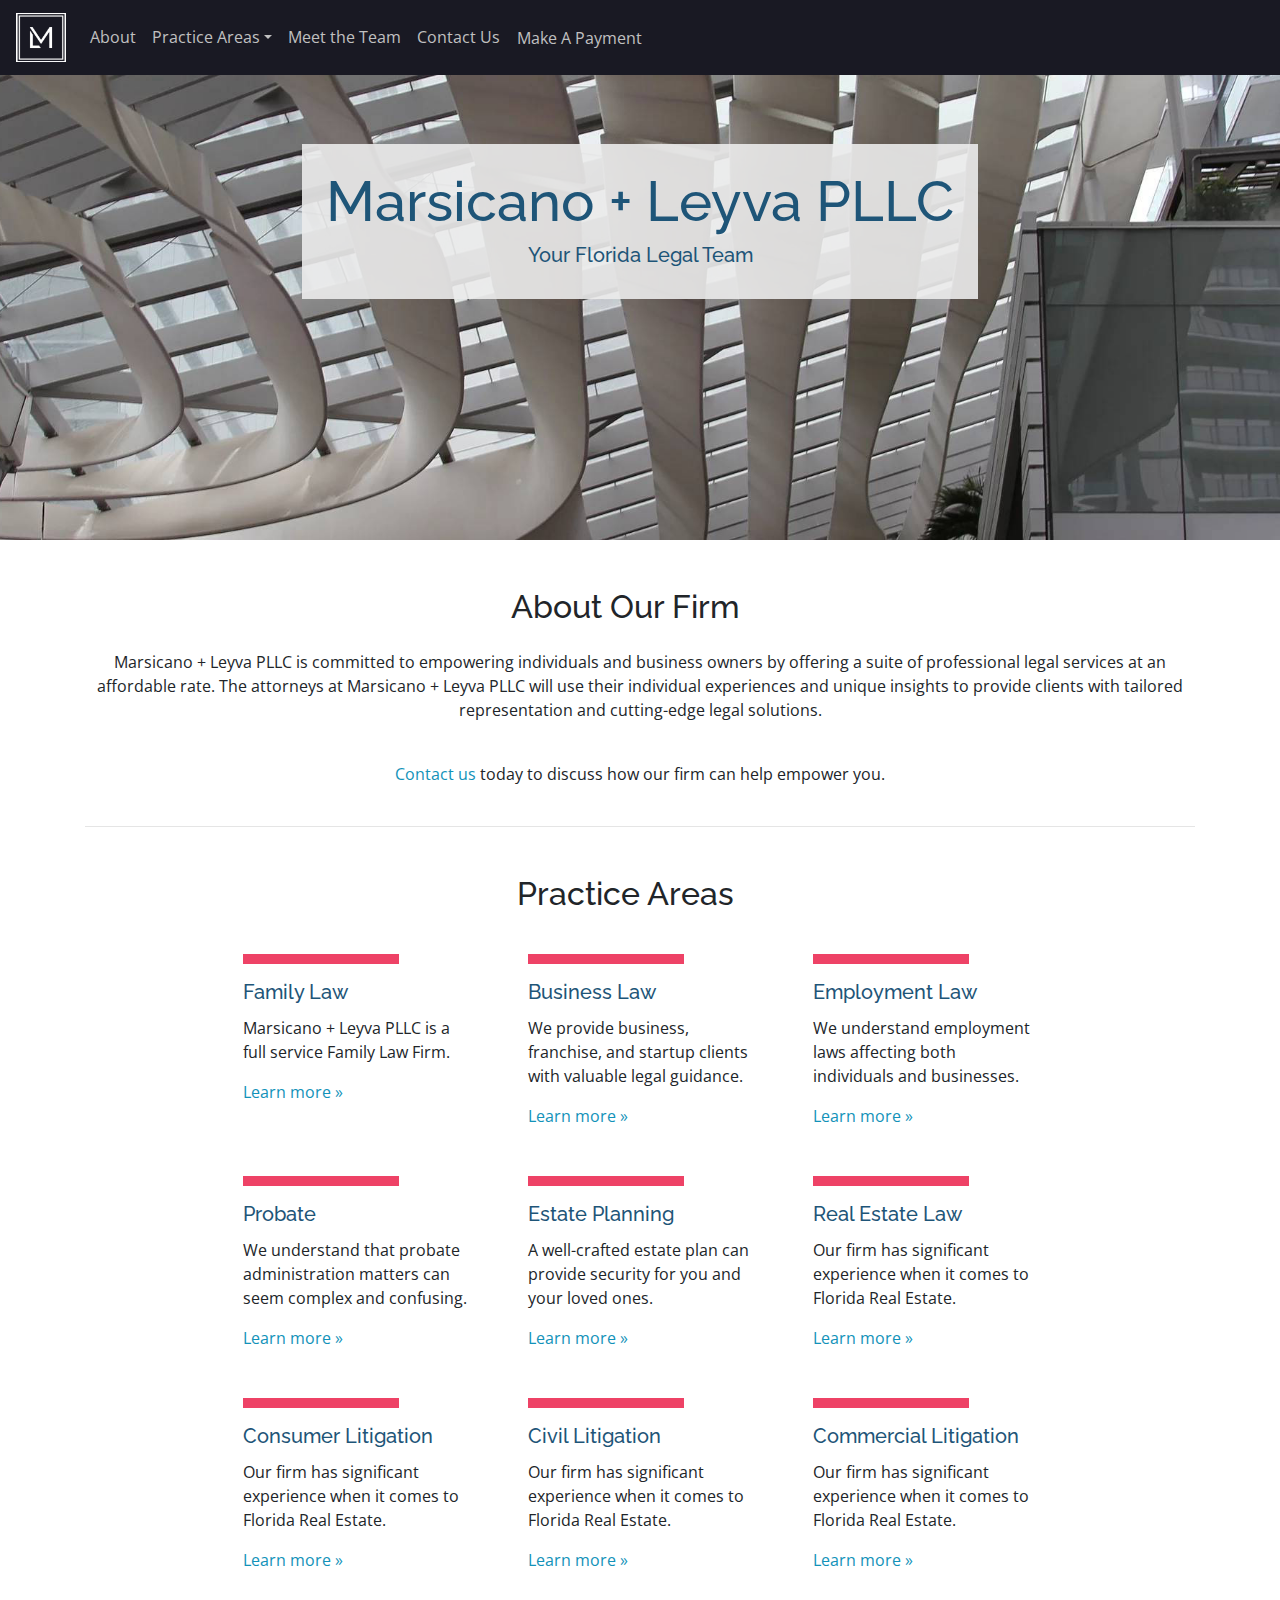
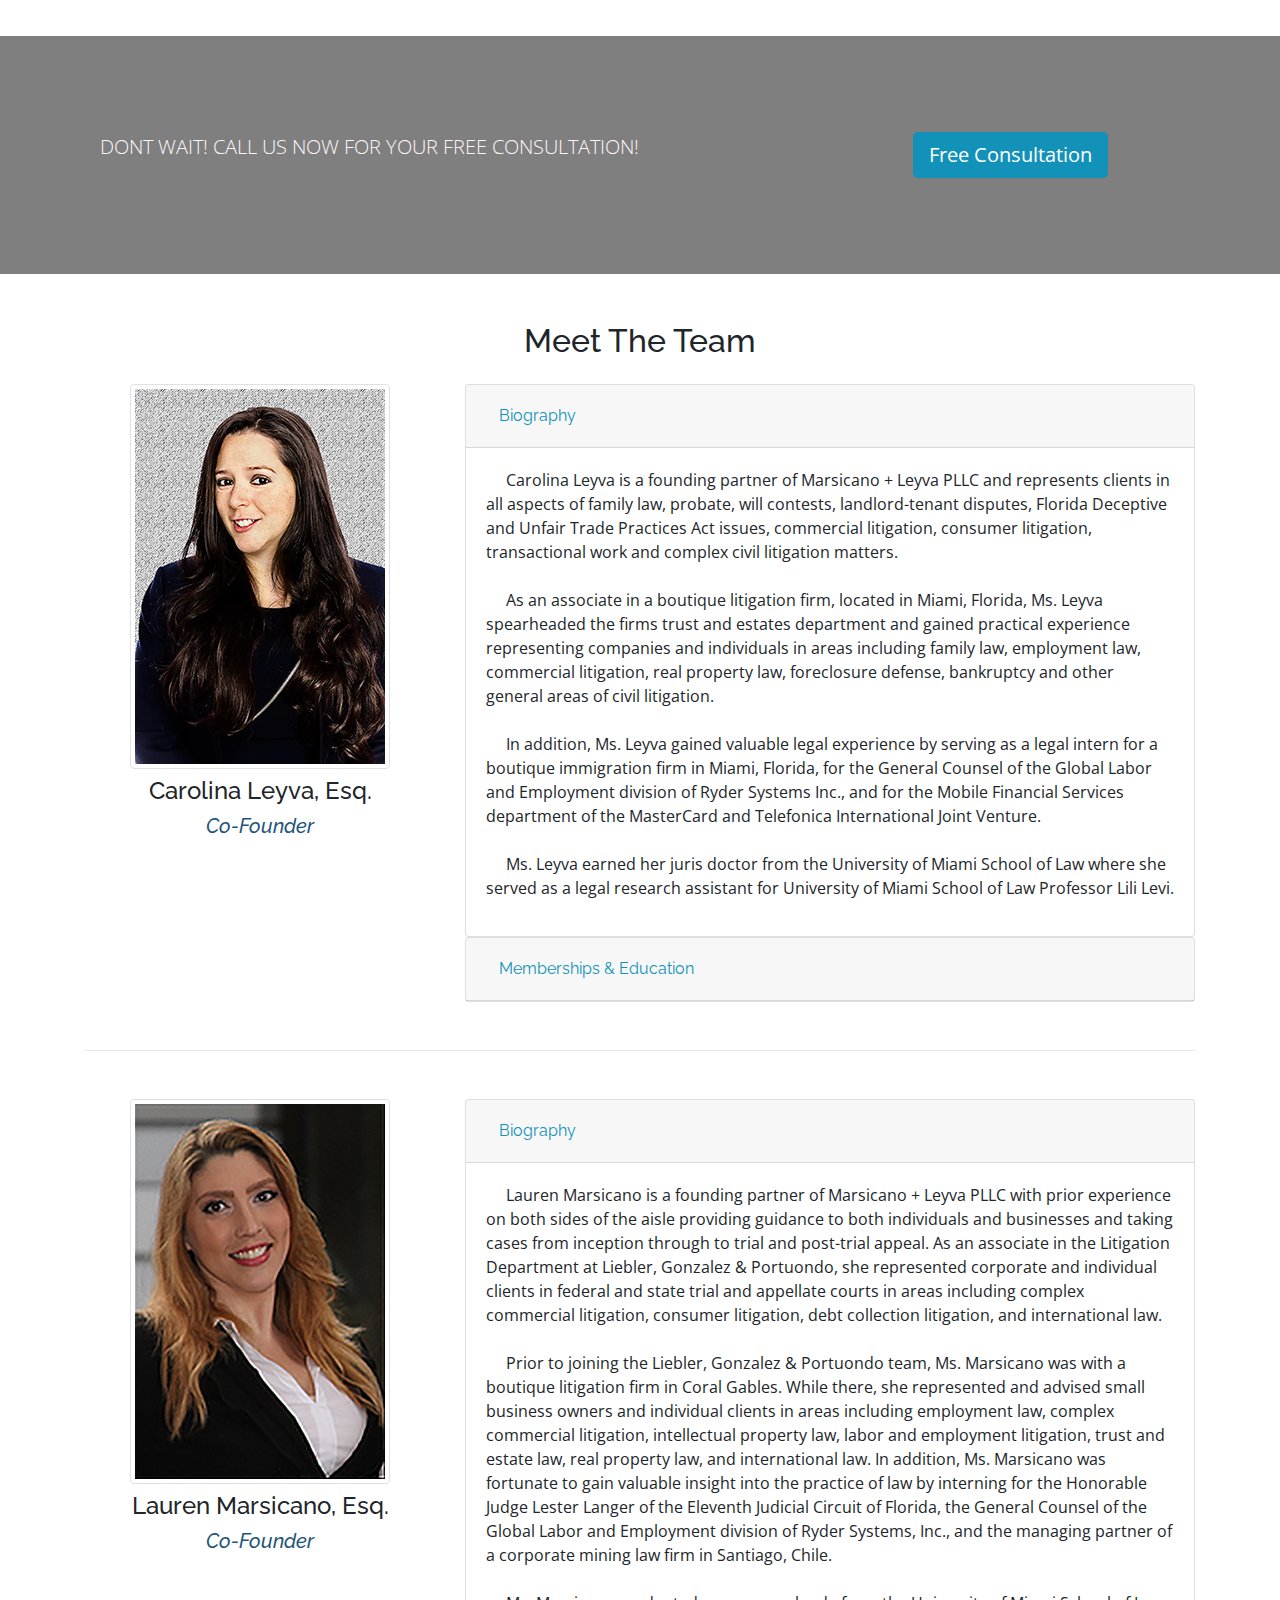
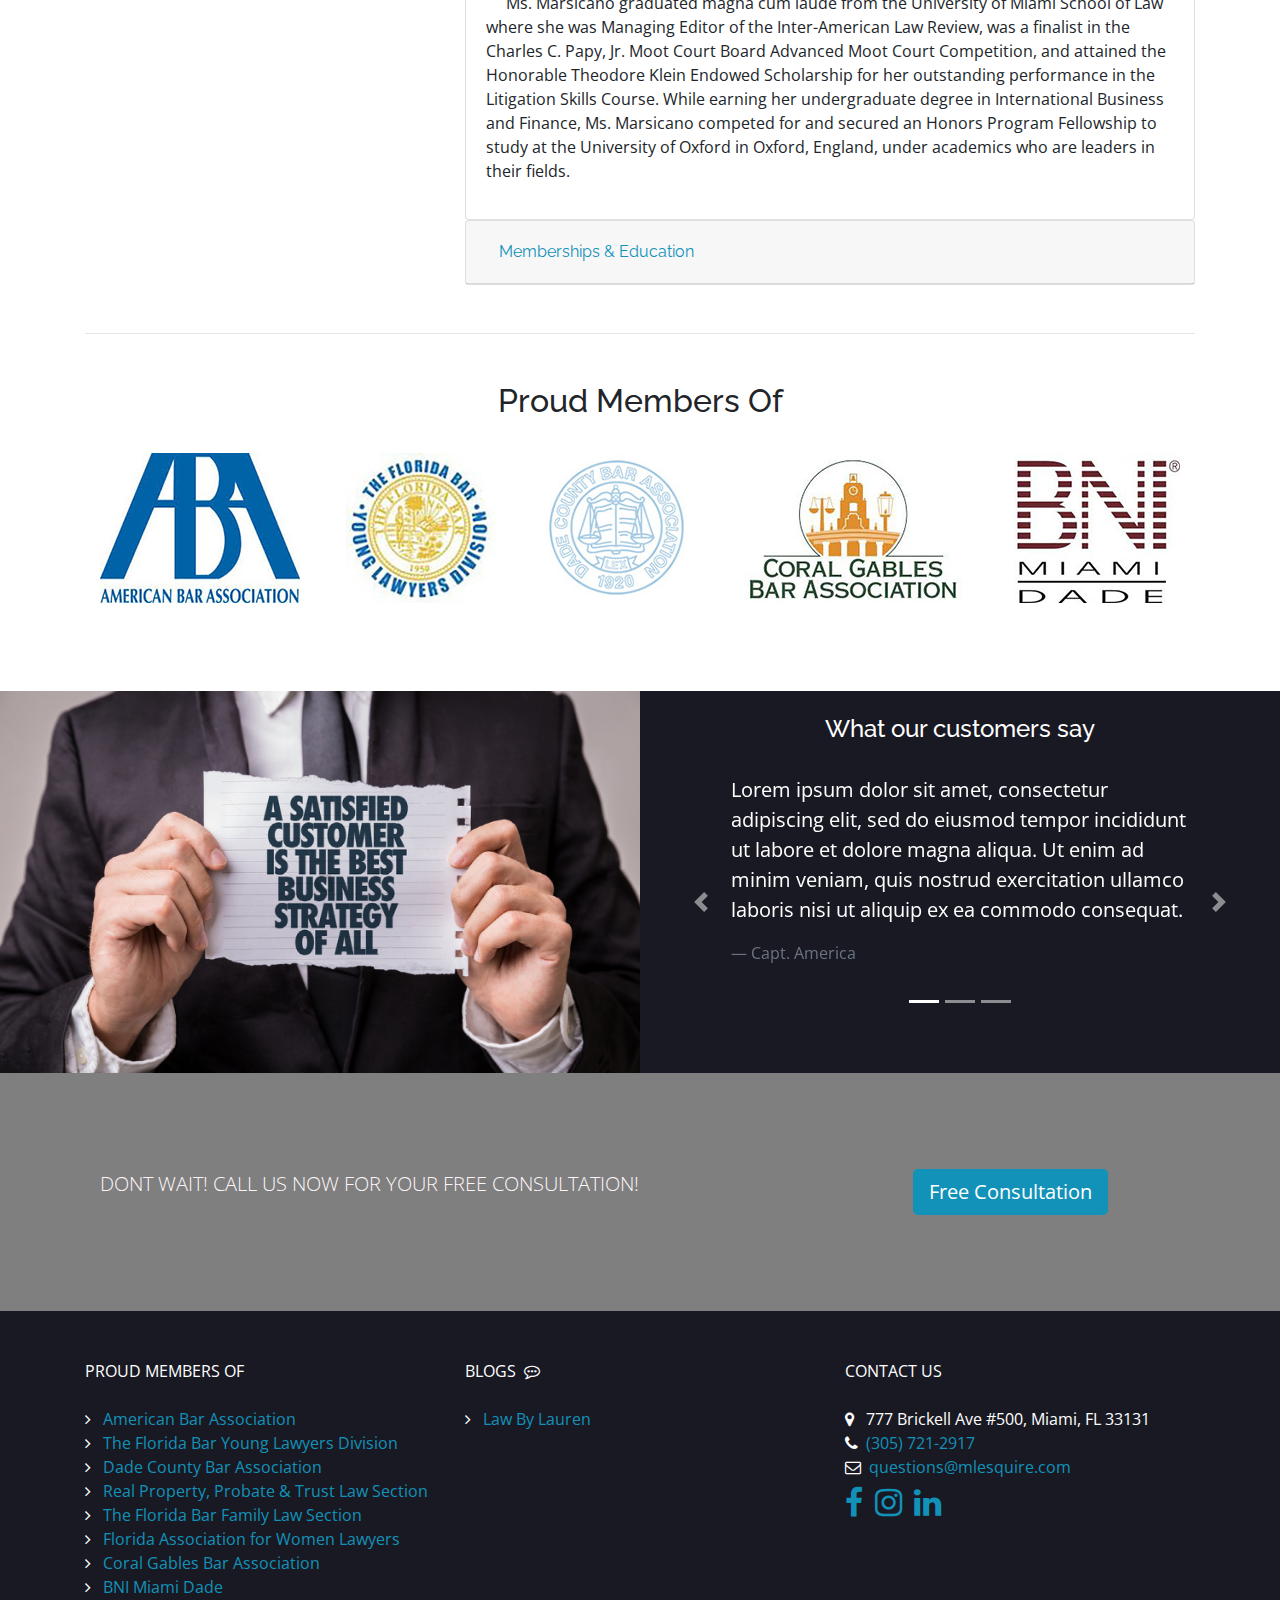
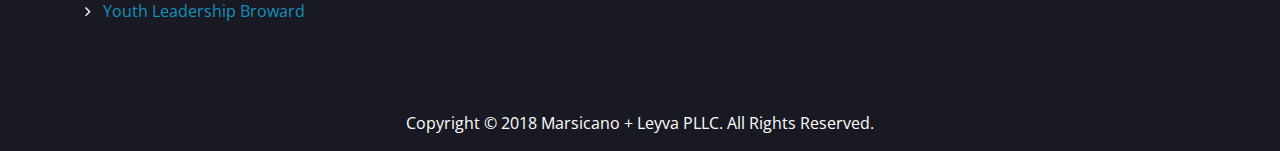
==== index.html @ aab9941b "fix testimonials img sizing issue" ====
<!DOCTYPE html>
<html lang="en">
<head>
<meta charset="utf-8">
<!-- Defines a time interval in seconds for the document to refresh itself -->
<meta http-equiv="refresh" content="300" />
<!-- Name of the author of the document -->
<meta name="author" content="The Web Gent"/>
<!-- Link Favicon -->
<link href="./resources/images/fav-icon.png" rel="icon" type="image/x-icon" />
<!-- Enable users to add your web application or webpage link to the Home screen. -->
<link rel="apple-touch-icon" href="fav-icon.png">
<!-- Specify a launch screen image that is displayed while your web application launches. -->
<link rel="apple-touch-startup-image" href="fav-icon.png">
<!-- Mobile Internet Explorer allows us to activate ClearType technology for smoothing fonts for easy reading -->
<meta http-equiv="cleartype" content="on">
<!-- Specify whether or not telephone numbers in the HTML content should appear as hypertext links -->
<meta name="format-detection" content="telephone=yes" />
<!-- Changes the logical window size used when displaying a page mobile browsers -->
<meta name = "viewport" content = "width = device-width, initial-scale=1, user-scalable=yes">
<!-- Website Description for search engines -->	
<meta name="description" content="South Florida Family Law & Business Law Attorneys.">

<!-- Used for verifying ownership of a site. -->
<meta name="verify" content="Marsicano Leyva PLLC"/>

<!-- Open Graph Meta Tags -->
<!-- Set the canonical URL for the page you are sharing. -->
<meta property="og:url" content="http://www.mlesquire.com/">
<!-- The title to accompany the URL. -->
<meta property="og:title" content="M + L Law | Home"/>
<!-- Provides Facebook the name that you would like your website to be recognized by. -->
<meta property="og:site_name" content="Marsicano Leyva PLLC">
<!-- Provides Facebook the type of website that you would like your website to be categorized by. -->
<meta property="og:type" content="Legal Services">
<!-- Defines the language, American English is the default. -->
<meta property="og:locale" content="en-IN">
<!-- Directs Facebook to use the specified image when the page is shared. -->
<meta property="og:image" content="./resources/images/InBlue.png">
<!-- Similar to the meta description tag in HTML. This description is shown below the link title on Facebook. -->
<meta property="og:description" content="South Florida Family Law & Business Law Attorneys."/>

<!-- Twitter Card data -->
<!-- The type of card to be created: summary, photo, or video -->
<meta name="twitter:card" content="summary" />
<!-- Title of the Twitter Card -->
<meta name="twitter:title" content="Marsicano Leyva PLLC" />
<!-- Description of content -->
<meta name="twitter:description" content="South Florida Family Law & Business Law Attorneys." />
<!-- URL of image to use in the card. Used with summary, summary_large_image, player cards -->
<meta name="twitter:image" content="./resources/images/InBlue.png" />

<!-- Stylesheets -->
<!-- Reset -->
<link rel="stylesheet" href="./resources/css/reset.css" type="text/css">
<!-- Latest compiled and minified Bootstrap CSS -->
<link rel="stylesheet" href="https://maxcdn.bootstrapcdn.com/bootstrap/4.0.0/css/bootstrap.min.css">
<!-- Main Style -->
<link rel="stylesheet" href="resources/css/style.css" type="text/css">
<!-- Link Google Fonts: Raleway & Open Sans -->	
<link href="https://fonts.googleapis.com/css?family=Open+Sans:400,400i,700,700i|Raleway:400,400i,700,700i" rel="stylesheet">
<!-- Font Awesome CDN -->
<link href="https://maxcdn.bootstrapcdn.com/font-awesome/4.7.0/css/font-awesome.min.css" rel="stylesheet" integrity="sha384-wvfXpqpZZVQGK6TAh5PVlGOfQNHSoD2xbE+QkPxCAFlNEevoEH3Sl0sibVcOQVnN" crossorigin="anonymous">
	
<!-- Page Title -->
<title>Marsicano + Leyva PLLC</title>
</head>
	
<body>
	
<nav class="navbar navbar-expand-md bg-dark navbar-dark fixed-top">
  <!-- Brand -->
  <a href="#home"><img class="navbar-brand" src="./resources/images/logo.png" alt="Marsicano Leyva PLLC Logo"></a>
	
  <button class="navbar-toggler" type="button" data-toggle="collapse" data-target="#collapsibleNavbar">
    <span class="navbar-toggler-icon"></span>
  </button>
  <div class="collapse navbar-collapse" id="collapsibleNavbar">
	  <!-- Links -->
	  <ul class="navbar-nav">
		<li class="nav-item">
		  <a class="nav-link" href="#about">About</a>
		</li>
		<li class="nav-item dropdown">
		  <a class="nav-link dropdown-toggle" href="#" id="navbardrop" data-toggle="dropdown">Practice Areas</a>
		  <div class="dropdown-menu bg-dark">
			<a class="dropdown-item" href="./practice-areas/family-law.html">Family Law</a>
			<a class="dropdown-item" href="./practice-areas/business-law.html">Business Law</a>
			<a class="dropdown-item" href="./practice-areas/employment-law.html">Employment Law</a>
			<a class="dropdown-item" href="./practice-areas/probate.html">Probate</a>
			<a class="dropdown-item" href="./practice-areas/estate-planning.html">Estate Planning</a>
			<a class="dropdown-item" href="./practice-areas/commercial-litigation.html">Commercial Litigation</a>
			<a class="dropdown-item" href="./practice-areas/consumer-litigation.html">Consumer Litigation</a>
			<a class="dropdown-item" href="./practice-areas/civil-litigation.html">Civil Litigation</a>
			<a class="dropdown-item" href="./practice-areas/real-estate.html">Real Estate Law</a>
		  </div>
		</li>
		<li class="nav-item">
		  <a class="nav-link" href="#team">Meet the Team</a>
		</li>
		<li class="nav-item">
		  <a class="nav-link" href="contact.html">Contact Us</a>
		</li>
		<li class="nav-item">
			<!-- Trigger payment modal -->
			<a class="btn nav-link" data-toggle="modal" data-target="#paymentModal">
			  Make A Payment
			</a>
		</li>
  	  </ul>
  </div>
</nav>
	
	<!-- Payment Modal Content -->
			<div class="modal fade" id="paymentModal" tabindex="-1" role="dialog" aria-labelledby="exampleModalLabel" aria-hidden="true">
			  <div class="modal-dialog" role="document">
				<div class="modal-content">
				  <div class="modal-header">
					<h5 class="modal-title" id="exampleModalLabel">Attention</h5>
					<button type="button" class="close" data-dismiss="modal" aria-label="Close">
					  <span aria-hidden="true">&times;</span>
					</button>
				  </div>
				  <div class="modal-body text-justify">
					At Marsicano + Leyva PLLC, we proudly accept Visa, MasterCard, Discover, and American Express through LawPay.
					 <br>
					<img class="pt-3" src="./resources/images/lawpay.png" alt="Visa, MasterCard, Discover, Amex logos">
				  </div>
				  <div class="modal-footer">
					<button type="button" class="btn btn-secondary" data-dismiss="modal">Close</button>
					<a href="https://secure.lawpay.com/pages/mlesquire/operating" class="btn btn-primary">Proceed to LawPay</a>
				  </div>
				</div>
			  </div>
			</div>

<!-- HEADER -->
<header>
  <div id="home" class="jumbotron-fluid banner-main pt-5">
    <div class="container-fluid pt-5">
      <div class="row">
		<div class="col-xs-12 mx-auto">
        	<div class="banner-headline text-center p-4 mt-5 mx-auto">
         	  <h1>Marsicano + Leyva PLLC</h1>
				<h5>Your Florida Legal Team</h5>
       		</div>
     	 </div>
      </div>
    </div>
  </div>
</header>
<!-- / HEADER --> 

<!-- About Section -->
<section id="about">
  <div class="row pt-5 pb-3 mw-100">
    <div class="col-lg-12 page-header text-center">
      <h2>About Our Firm</h2>
    </div>
  </div>
  <div class="container">
    <div class="row pb-4">
      <div class="col-sm-12 text-center mx-auto">
        <p>Marsicano + Leyva PLLC is committed to empowering individuals and business owners by offering a suite of professional legal services at an affordable rate. The attorneys at Marsicano + Leyva PLLC will use their individual experiences and unique insights to provide clients with tailored representation and cutting-edge legal solutions.</p>
		<br>
		  <p><a href="contact.html">Contact us</a> today to discuss how our firm can help empower you.</p>	  
      </div>
    </div>
	  <hr class="m-0">
  </div>
</section>
	
<section class="py-5">	
	<div class="container">
	  <div class="row mw-100" id="practice-areas">
	    <div class="col-lg-12 page-header text-center">
		  <h2>Practice Areas</h2>
	    </div>
      </div>
    <div class="row card-deck justify-content-center py-3">
      <div class="col-md-3 pb-3">
	    	<div class="card border-0">
					<hr class="card-border">
					<div class="card-block">
						<h5 class="card-title">Family Law</h5>
						<p class="card-text">Marsicano + Leyva PLLC is a full service Family Law Firm.</p>
						<a class="card-link move-right" href="./practice-areas/family-law.html">Learn more »</a>
					</div>
				</div>
      </div>
	  <div class="col-md-3 pb-3">
	    <div class="card border-0">
		  	<hr class="card-border">
				<div class="card-block">
					<h5 class="card-title">Business Law</h5>
					<p class="card-text">We provide business, franchise, and startup clients with valuable legal guidance.</p>
					<a class="card-link move-right" href="./practice-areas/business-law.html">Learn more »</a>
		    </div>
		  </div>
    </div>
    <div class="col-md-3">
	    <div class="card border-0">
		  	<hr class="card-border">
				<div class="card-block">
					<h5 class="card-title">Employment Law</h5>
					<p class="card-text">We understand employment laws affecting both individuals and businesses.</p>
					<a class="card-link move-right" href="./practice-areas/employment-law.html">Learn more »</a>
		    </div>
		  </div>
    </div>
	</div>
	<div class="row card-deck justify-content-center pb-3">
	  <div class="col-md-3 pb-3">
	    <div class="card border-0">
		  	<hr class="card-border">
				<div class="card-block">
					<h5 class="card-title">Probate</h5>
					<p class="card-text">We understand that probate administration matters can seem complex and confusing.</p>
					<a class="card-link move-right" href="./practice-areas/probate.html">Learn more »</a>
		    </div>
		  </div>
    </div>
		<div class="col-md-3 pb-3">
	    <div class="card border-0">
		  	<hr class="card-border">
				<div class="card-block">
					<h5 class="card-title">Estate Planning</h5>
					<p class="card-text">A well-crafted estate plan can provide security for you and your loved ones.</p>
					<a class="card-link move-right" href="./practice-areas/estate-planning.html">Learn more »</a>
		    </div>
		  </div>
    </div>
		<div class="col-md-3 pb-3">
	    <div class="card border-0">
		  	<hr class="card-border">
				<div class="card-block">
					<h5 class="card-title">Real Estate Law</h5>
					<p class="card-text">Our firm has significant experience when it comes to Florida Real Estate.</p>
					<a class="card-link move-right" href="./practice-areas/real-estate.html">Learn more »</a>
		    </div>
		  </div>
    </div>
	</div>  
	<div class="row card-deck justify-content-center">
		<div class="col-md-3 pb-3">
	    <div class="card border-0">
		  	<hr class="card-border">
				<div class="card-block">
					<h5 class="card-title">Consumer Litigation</h5>
					<p class="card-text">Our firm has significant experience when it comes to Florida Real Estate.</p>
					<a class="card-link move-right" href="./practice-areas/consumer-litigation.html">Learn more »</a>
		    </div>
		  </div>
    </div>
		<div class="col-md-3 pb-3">
	    <div class="card border-0">
		  	<hr class="card-border">
				<div class="card-block">
					<h5 class="card-title">Civil Litigation</h5>
					<p class="card-text">Our firm has significant experience when it comes to Florida Real Estate.</p>
					<a class="card-link move-right" href="./practice-areas/civil-litigation.html">Learn more »</a>
		    </div>
		  </div>
    </div>
		<div class="col-md-3 pb-3">
	    <div class="card border-0">
		  	<hr class="card-border">
				<div class="card-block">
					<h5 class="card-title">Commercial Litigation</h5>
					<p class="card-text">Our firm has significant experience when it comes to Florida Real Estate.</p>
					<a class="card-link move-right" href="./practice-areas/commercial-litigation.html">Learn more »</a>
		    </div>
		  </div>
    </div>
  </div>
</div>
</section>
	
  <!-- Free Consultation CTA // Parallax Container --> 
  <div class="parallax mx-auto m-0 py-5">
    <div class="container py-5">
      <div class="row mx-auto">
        <div class="col-xs-12 col-md-8 col-lg-8">
          <p class="lead">DONT WAIT! CALL US NOW FOR YOUR FREE CONSULTATION!</p>
        </div>
        <div class="mx-auto text-center col-xs-offset-4 col-xs-5 col-lg-offset-0"> 
        	<a class="btn btn-block btn-lg btn-primary" href="contact.html" title="">Free Consultation</a> 
        </div>
      </div>
    </div>
  </div>
	
	<!-- Meet the Team -->
<section id="team">
	<div class="container pt-5">
		<div class="page-header text-center pb-3">
			<h2>Meet The Team</h2>
		</div>
		<div class="row pb-5">
			<div class="col-sm-12 col-md-4 text-center">
				<img class="img-fluid img-thumbnail headshot" src="./resources/images/carolina-headshot-ps.png" alt="Headshot of Ms. Carolina Leyva, Esq.">
				<h4 class="pt-2">Carolina Leyva, Esq.</h4>
				<h5 class="font-italic pb-3">Co-Founder</h5>
			</div>
			<div class="col-sm-12 col-md-8">
				<div id="accordion-caro">
				  <div class="card">
					<div class="card-header" id="headingOne">
					  <h5 class="mb-0">
						<button class="btn btn-link" data-toggle="collapse" data-target="#collapseOne" aria-expanded="true" aria-controls="collapseOne">
							Biography
						</button>
					  </h5>
					</div>
					<div id="collapseOne" class="collapse show" aria-labelledby="headingOne" data-parent="#accordion-caro">
					  <div class="card-body">
						<p>&nbsp;&nbsp;&nbsp;&nbsp;&nbsp;Carolina Leyva is a founding partner of Marsicano + Leyva PLLC and represents clients in all aspects of family law, probate, will contests, landlord-tenant disputes, Florida Deceptive and Unfair Trade Practices Act issues, commercial litigation, consumer litigation, transactional work and complex civil litigation matters.
						<br>
						<br>
						&nbsp;&nbsp;&nbsp;&nbsp;&nbsp;As an associate in a boutique litigation firm, located in Miami, Florida, Ms. Leyva spearheaded the firms trust and estates department and gained practical experience representing companies and individuals in areas including family law, employment law, commercial litigation, real property law, foreclosure defense, bankruptcy and other general areas of civil litigation.
						<br>
						<br>
						&nbsp;&nbsp;&nbsp;&nbsp;&nbsp;In addition, Ms. Leyva gained valuable legal experience by serving as a legal intern for a boutique immigration firm in Miami, Florida, for the General Counsel of the Global Labor and Employment division of Ryder Systems Inc., and for the Mobile Financial Services department of the MasterCard and Telefonica International Joint Venture.
						<br>
						<br>
						&nbsp;&nbsp;&nbsp;&nbsp;&nbsp;Ms. Leyva earned her juris doctor from the University of Miami School of Law where she served as a legal research assistant for University of Miami School of Law Professor Lili Levi.</p>
					  </div>
					</div>
				  </div>
				  <div class="card">
					<div class="card-header" id="headingTwo">
					  <h5 class="mb-0">
						<button class="btn btn-link collapsed" data-toggle="collapse" data-target="#collapseTwo" aria-expanded="false" aria-controls="collapseTwo">
						  Memberships & Education
						</button>
					  </h5>
					</div>
					<div id="collapseTwo" class="collapse" aria-labelledby="headingTwo" data-parent="#accordion-caro">
					  <div class="card-body">
						  <ul>
						  <h5>Bar and Court Admissions:</h5>
						  <li><i class="fa fa-angle-right pl-2"></i> Florida U.S. District Court, Southern District of Florida</li>
						  <br>
						  <h5>Professional Memberships & Community Involvement:</h5>
						  <li><i class="fa fa-angle-right pl-2"></i> The Florida Bar Young Lawyer Division, member</li>
						  <li><i class="fa fa-angle-right pl-2"></i> The Florida Bar Family Law Section, member</li>
						  <li><i class="fa fa-angle-right pl-2"></i> The Florida Bar Real Property, Probate and Trust Law Section, member</li>
						  <br>
						  <h5>Education:</h5>
						  <li><i class="fa fa-angle-right pl-2"></i> University of Miami School of Law, Juris Doctor</li>
						  <li><i class="fa fa-angle-right pl-2"></i> University of Florida, Bachelor of Science in Advertising, cum laude</li>
					    </ul>
					  </div>
					</div>
				  </div>
				</div>
			</div>
		</div>
		<hr class="m-0">
		<div class="row py-5">
			<div class="col-sm-12 col-md-4 text-center">
				<img class="img-fluid img-thumbnail headshot" src="./resources/images/lauren-headshot.png" alt="Headshot of Ms. Lauren Marsicano, Esq.">
				<h4 class="pt-2">Lauren Marsicano, Esq.</h4>
				<h5 class="font-italic pb-3">Co-Founder</h5>
			</div>
			<div class="col-sm-12 col-md-8">
				<div id="accordion-lauren">
				  <div class="card">
					<div class="card-header" id="LheadingOne">
					  <h5 class="mb-0">
						<button class="btn btn-link" data-toggle="collapse" data-target="#LcollapseOne" aria-expanded="true" aria-controls="collapseOne">
							Biography
						</button>
					  </h5>
					</div>

					<div id="LcollapseOne" class="collapse show" aria-labelledby="LheadingOne" data-parent="#accordion-lauren">
					  <div class="card-body">
						  <p>&nbsp;&nbsp;&nbsp;&nbsp;&nbsp;Lauren Marsicano is a founding partner of Marsicano + Leyva PLLC with prior experience on both sides of the aisle providing guidance to both individuals and businesses and taking cases from inception through to trial and post-trial appeal. As an associate in the Litigation Department at Liebler, Gonzalez & Portuondo, she represented corporate and individual clients in federal and state trial and appellate courts in areas including complex commercial litigation, consumer litigation, debt collection litigation, and international law.
						  <br>
						  <br>
						  &nbsp;&nbsp;&nbsp;&nbsp;&nbsp;Prior to joining the Liebler, Gonzalez & Portuondo team, Ms. Marsicano was with a boutique litigation firm in Coral Gables. While there, she represented and advised small business owners and individual clients in areas including employment law, complex commercial litigation, intellectual property law, labor and employment litigation, trust and estate law, real property law, and international law. In addition, Ms. Marsicano was fortunate to gain valuable insight into the practice of law by interning for the Honorable Judge Lester Langer of the Eleventh Judicial Circuit of Florida, the General Counsel of the Global Labor and Employment division of Ryder Systems, Inc., and the managing partner of a corporate mining law firm in Santiago, Chile.
						  <br>
						  <br>
						  &nbsp;&nbsp;&nbsp;&nbsp;&nbsp;Ms. Marsicano graduated magna cum laude from the University of Miami School of Law where she was Managing Editor of the Inter-American Law Review, was a finalist in the Charles C. Papy, Jr. Moot Court Board Advanced Moot Court Competition, and attained the Honorable Theodore Klein Endowed Scholarship for her outstanding performance in the Litigation Skills Course. While earning her undergraduate degree in International Business and Finance, Ms. Marsicano competed for and secured an Honors Program Fellowship to study at the University of Oxford in Oxford, England, under academics who are leaders in their fields.</p>
					  </div>
					</div>
				  </div>
				  <div class="card">
					<div class="card-header" id="LheadingTwo">
					  <h5 class="mb-0">
						<button class="btn btn-link collapsed" data-toggle="collapse" data-target="#LcollapseTwo" aria-expanded="false" aria-controls="collapseTwo">
						  Memberships & Education
						</button>
					  </h5>
					</div>
					<div id="LcollapseTwo" class="collapse" aria-labelledby="LheadingTwo" data-parent="#accordion-lauren">
					  <div class="card-body">
						  <ul>
						  <h5>Bar and Court Admissions:</h5>
						  <li><i class="fa fa-angle-right pl-2"></i> Florida U.S. District Court, Southern District of Florida</li>
						  <li><i class="fa fa-angle-right pl-2"></i> U.S. District Court, Middle District of Florida</li>
						  <br>
						  <h5>Professional Memberships & Community Involvement:</h5>
						  <li><i class="fa fa-angle-right pl-2"></i> Co-Chair of the American Bar Association Young Lawyer Division Litigation Committee</li>
						  <li><i class="fa fa-angle-right pl-2"></i> Co-Chair of the Young Lawyer Subcommittee for the ABA Section of Litigation</li>
						  <li><i class="fa fa-angle-right pl-2"></i> Commercial and Business Litigation Committee</li>
						  <li><i class="fa fa-angle-right pl-2"></i> Dade County Bar Association, member</li>
						  <li><i class="fa fa-angle-right pl-2"></i> Coral Gables Bar Association, member</li>
						  <li><i class="fa fa-angle-right pl-2"></i> Florida Association for Women Lawyers, Miami-Dade Chapter, member</li>
						  <li><i class="fa fa-angle-right pl-2"></i> The Florida Bar Young Lawyer, Business Law, Litigation, and International Law Sections member</li>
						  <br>
						  <h5>Education:</h5>
						  <li><i class="fa fa-angle-right pl-2"></i> University of Miami School of Law, J.D., magna cum laude</li>
						  <li><i class="fa fa-angle-right pl-2"></i> University of Tampa, B.A. with Honors Distinction, magna cum laude</li>
						</ul>
					  </div>
					</div>
				  </div>
				</div>
			</div>
		</div>
	  <hr class="m-0">
	</div>
</section>
	
<!-- Membership Seals -->
<section class="py-5">
  <div class="container">
	<div class="page-header text-center pb-4">
	  <h2>Proud Members Of</h2>
	</div>

	<div id="carouselSeals" class="carousel slide pb-4" data-ride="carousel">
	  <div class="carousel-inner mx-auto row">
		<div class="carousel-item col-12 mx-auto active">
		  <ul class="d-flex justify-content-between align-items-center">
		    <li><a href="https://www.americanbar.org/aba.html" target="_blank"><img class="img-fluid seal" src="./resources/images/ABA.jpeg" alt="American Bar Association"></a></li>
		    <li><a href="https://flayld.org/" target="_blank"><img class="img-fluid seal" src="./resources/images/YLD.jpg" alt="Florida Bar Young Lawyers Division"></a></li>
		    <li><a href="https://www.dadecountybar.org/" target="_blank"><img class="img-fluid seal" src="./resources/images/DCBA.jpg" alt="Dade County Bar Association"></a></li>
			<li><a href="http://coralgablesbar.org/index.php" target="_blank"><img class="img-fluid seal" src="./resources/images/CGB.jpeg" alt="Coral Gables Bar Association"></a></li>
			<li><a href="http://bnimiami.com/" target="_blank"><img class="img-fluid seal" src="./resources/images/BNI.jpeg" alt="BNI Miami Dade"></a></li>
		  </ul>
		</div>
		<div class="carousel-item col-12 mx-auto">
		  <ul class="d-flex justify-content-between align-items-center">
			 <li><a href="https://www.rpptl.org/" target="_blank"><img class="img-fluid seal" src="./resources/images/rpptl.jpeg" alt="Real Property, Probate & Trust Law Section of Florida"></a></li>
			 <li><a href="http://familylawfla.org/" target="_blank"><img class="img-fluid seal" src="./resources/images/fam-law.jpg" alt="Florida Bar Family Law Section"></a></li>
			 <li><a href="http://www.fawl.org/" target="_blank"><img class="img-fluid seal" src="./resources/images/fawl.png" alt="Florida Association for Women Lawyers"></a></li>
			 <li><a href="https://www.leadershipbroward.org/youth-leadership-broward/" target="_blank"><img class="img-fluid seal" src="./resources/images/YLB.png" alt="Youth Leadership Broward"></a></li>
		  </ul>
		</div>
	  </div>
	</div>
  </div>
</section>
	
  <!-- Testimonials -->
<section>
	<div class="container-fluid">
		<div class="row">
			<div class="col-md-12 col-lg-6 bg-img bg-dark">
				<img class="img-fluid" src="./resources/images/testimonials.jpg" alt="Man holding a sign that says 'A SATISIFIED CUSTOMER IS THE BEST BUSINESS STRATEGY OF ALL'">
			</div>
			<div class="col-md-12 col-lg-6 bg-dark">
				<h4 class="text-center overflow-hidden py-4">What our customers say</h4>
					<div id="carouselTestimonials" class="carousel slide" data-ride="carousel" data-interval="8500">
					  <ol class="carousel-indicators">
						<li data-target="#carouselTestimonials" data-slide-to="0" class="active"></li>
						<li data-target="#carouselTestimonials" data-slide-to="1"></li>
						<li data-target="#carouselTestimonials" data-slide-to="2"></li>
					  </ol>
					  <div class="carousel-inner pb-5" role="listbox">
						<div class="carousel-item mx-auto active">
						  <blockquote class="blockquote w-75 mx-auto">
							<p>Lorem ipsum dolor sit amet, consectetur adipiscing elit, sed do eiusmod tempor incididunt ut labore et dolore magna aliqua. Ut enim ad minim veniam, quis nostrud exercitation ullamco laboris nisi ut aliquip ex ea commodo consequat. </p>
							<footer class="blockquote-footer">Capt. America</footer>
						  </blockquote>
						</div>
						<div class="carousel-item mx-auto">
						  <blockquote class="blockquote w-75 mx-auto">
							<p>Lorem ipsum dolor sit amet, consectetur adipiscing elit, sed do eiusmod tempor incididunt ut labore et dolore magna aliqua. Ut enim ad minim veniam, quis nostrud exercitation ullamco laboris nisi ut aliquip ex ea commodo consequat. </p>
							<footer class="blockquote-footer">Capt. America</footer>
						  </blockquote>
						</div>
						<div class="carousel-item mx-auto">
						  <blockquote class="blockquote w-75 mx-auto">
							<p>Lorem ipsum dolor sit amet, consectetur adipiscing elit, sed do eiusmod tempor incididunt ut labore et dolore magna aliqua. Ut enim ad minim veniam, quis nostrud exercitation ullamco laboris nisi ut aliquip ex ea commodo consequat. </p>
							<footer class="blockquote-footer">Capt. America</footer>
						  </blockquote>
						</div>
					  </div>
					  <a class="carousel-control-prev" href="#carouselTestimonials" role="button" data-slide="prev">
						<span class="carousel-control-prev-icon" aria-hidden="true"></span>
						<span class="sr-only">Previous</span>
					  </a>
					  <a class="carousel-control-next" href="#carouselTestimonials" role="button" data-slide="next">
						<span class="carousel-control-next-icon" aria-hidden="true"></span>
						<span class="sr-only">Next</span>
					  </a>
					</div>
			</div>
		</div>
	</div>
</section>
	
		  <!-- Free Consultation CTA // Parallax Container --> 
  <div class="parallax mx-auto m-0 py-5">
    <div class="container py-5">
      <div class="row mx-auto">
        <div class="col-xs-12 col-md-8 col-lg-8">
          <p class="lead">DONT WAIT! CALL US NOW FOR YOUR FREE CONSULTATION!</p>
        </div>
        <div class="mx-auto text-center col-xs-offset-4 col-xs-5 col-lg-offset-0"> 
        	<a class="btn btn-block btn-lg btn-primary" href="contact.html" title="">Free Consultation</a> 
        </div>
      </div>
    </div>
  </div>
	
<section class="bg-dark">
<!-- FOOTER -->
<div class="container py-5">
  <div class="row">
    <div class="col-sm-12 col-md-4 pb-4">
		<ul>
          <li>PROUD MEMBERS OF</li>
          <br>
          <!-- ABA -->
          <li><i class="fa fa-angle-right mr-2"></i><a class="move-right" href="https://www.americanbar.org/aba.html"> American Bar Association</a></li>
          <!-- FL Bar YLD -->
          <li><i class="fa fa-angle-right mr-2"></i><a class="move-right" href="https://flayld.org/"> The Florida Bar Young Lawyers Division</a></li>
          <!-- Dade County Bar -->
          <li><i class="fa fa-angle-right mr-2"></i><a class="move-right" href="https://www.dadecountybar.org/"> Dade County Bar Association</a></li>
          <!-- FL Bar RPPTL -->
          <li><i class="fa fa-angle-right mr-2"></i><a class="move-right" href="https://www.rpptl.org/"> Real Property, Probate & Trust Law Section</a></li>
          <!-- FL Bar Fam Law -->
          <li><i class="fa fa-angle-right mr-2"></i><a class="move-right" href="http://familylawfla.org/"> The Florida Bar Family Law Section</a></li>
          <!-- FAWL -->
          <li><i class="fa fa-angle-right mr-2"></i><a class="move-right" href="http://www.fawl.org/"> Florida Association for Women Lawyers</a></li>
          <!-- Coral Gables Bar -->
          <li><i class="fa fa-angle-right mr-2"></i><a class="move-right" href="http://coralgablesbar.org/index.php"> Coral Gables Bar Association</a></li>
          <!-- BNI Miami Dade -->
          <li><i class="fa fa-angle-right mr-2"></i><a class="move-right" href="http://bnimiami.com/"> BNI Miami Dade</a></li>
          <!-- Youth Leadership Broward -->
          <li><i class="fa fa-angle-right mr-2"></i><a class="move-right" href="https://www.leadershipbroward.org/youth-leadership-broward/"> Youth Leadership Broward</a></li>
        </ul>
    </div>
	<div class="col-sm-12 col-md-4 pb-4">
        <ul>
          <li>BLOGS<i class="pl-2 fa fa-commenting-o"></i></li>
          <br>
          <li><i class="fa fa-angle-right mr-2"></i><a class="move-right" href="https://lawbylauren.wordpress.com/" target="_blank"> Law By Lauren</a></li>
        </ul>
    </div>
	<div class="col-sm-12 col-md-4">
		<ul>
          <li>CONTACT US</li>
          <br>
          <li><i class="fa fa-map-marker mr-2"></i> 777 Brickell Ave #500, Miami, FL 33131</li>
		  <li><i class="fa fa-phone mr-2"></i><a href="tel:3057212917">(305) 721-2917</a></li>
          <li><i class="fa fa-envelope-o mr-2"></i><a href="mailto:questions@mlesquire.com">questions@mlesquire.com</a></li>
          <li class="pt-2">
              <!-- Facebook -->
              <a class="mr-2" href="https://www.facebook.com/MLesquireLawFirm/" target="_blank">
                <i class="fa fa-facebook fa-2x"></i>
              </a>
              <!-- Instagram -->
              <a class="mr-2" href="#" target="_blank">
                <i class="fa fa-instagram fa-2x"></i>
              </a>
              <!-- LinkedIn -->
              <a href="https://www.linkedin.com/company/16159399/" target="_blank">
                <i class="fa fa-linkedin fa-2x"></i>
              </a>
          </li>
        </ul>
    </div>
  </div>
</div>
<footer class="text-center">
  <div class="container">
    <div class="row">
      <div class="col-xs-12 mx-auto">
        <p>Copyright © 2018 Marsicano + Leyva PLLC. All Rights Reserved.</p>
      </div>
    </div>
  </div>
</footer>
</section>
<!-- / FOOTER --> 
	
<!-- Back to top button -->
<a href="javascript:" id="return-to-top"><i class="fa fa-chevron-up"></i></a>
	
<!-- jQuery library -->
<script src="https://ajax.googleapis.com/ajax/libs/jquery/3.3.1/jquery.min.js"></script>

<!-- Popper JS -->
<script src="https://cdnjs.cloudflare.com/ajax/libs/popper.js/1.12.9/umd/popper.min.js"></script>

<!-- Latest compiled JavaScript -->
<script src="https://maxcdn.bootstrapcdn.com/bootstrap/4.0.0/js/bootstrap.min.js"></script>

<!-- Link custom JavaScript files -->	
<script src="resources/js/scroll.js"></script>
	
</body>
</html>
---- resources/css/style.css ----
/* CSS Document */

/* ------------------- Color Palette ----------------------------
Primary:   #004E98     //  Usafa Blue    //  rgb(0, 78, 152)
Secondary: #1292B9     //  Dodger Blue   //  rgb(58, 110, 165)
Tertiary:  #EE4266     //  Paradise Pink //  rgb(238, 66, 102)
light:     #FFFFFF     //  Isabelline    //  rgb(235, 235, 235)
Light 2:   #C0C0C0     //  Silver        //  rgb(192, 192, 192)
Dark:      #191923     //  Eerie Black   //  rgb(25, 25, 35)
--------------------------------------------------------------- */

body {
	background-image: url('../images/courthouse.png');
	background-repeat: no-repeat;
	background-size: cover;
	background-position: center;
	background-attachment: fixed;
	font-family: "open sans";
}

h1, h2, h3, h4, h5, h6 {
	font-family: raleway !important;
}

h1 {
	font-size: 3.5em !important;
}

section {
	background-color: #FFFFFF !important;
}

/* --- Link styling --- */
a, a:visited {
	color: #1292b9;
	-webkit-transition: all 300ms ease;
	-moz-transition: all 300ms ease;
	-ms-transition: all 300ms ease;
	-o-transition: all 300ms ease;
	transition: all 300ms ease;
}

a:hover {
	text-decoration: none;
	color: #EE4266;
}

/* --- Modal - prevent scroll bar from disappearing --- */
.modal-open {
  overflow: inherit;
	padding: 0 !important;
}

.modal-body {
	padding: 2em;
	display: flex;
	flex-flow: column;
	align-items: center;
}

.modal-body img {
	width: 50%;
	height: auto;
}

/* --- move elements on hover --- */
.move-right {
  position: relative;
  right: 0; 
}

.move-right:hover {
  right: -10px;
}

/* --- parallax effect class - Apply this class to a div for parallax effect --- */
.parallax {
	background-color: rgba(0,0,0,.5);
	color: #FDF6F9;
}

/* --- btn styling --- */
.btn-primary {
	color: #FFF !important;
	background-color: #1292B9 !important;
	border: none;
	transition: all 300ms ease;
}

.btn-primary:hover {
	background-color: #EE4266 !important;
}

/* --- Return to top button formatting --- */
#return-to-top {
    position: fixed;
    bottom: 20px;
    right: 20px;
    z-index: 1000;
    background: #1292b9;
    opacity: 0.7;
    width: 50px;
    height: 50px;
    display: none;
    text-decoration: none;
    -webkit-border-radius: 35px;
    -moz-border-radius: 35px;
	-ms-border-radius: 35px;
	-o-border-radius: 35px;
    border-radius: 35px;
    -webkit-transition: all 350ms linear;
    -moz-transition: all 350ms ease;
    -ms-transition: all 350ms ease;
    -o-transition: all 350ms ease;
    transition: all 350ms ease;
}

#return-to-top i {
    color: #fff;
    margin: 0;
    position: relative;
    left: 16px;
    top: 13px;
    font-size: 19px;
    -webkit-transition: all 0.3s ease;
    -moz-transition: all 0.3s ease;
    -ms-transition: all 0.3s ease;
    -o-transition: all 0.3s ease;
    transition: all 0.3s ease;
}

#return-to-top:hover {
    background: #1292b9;
    opacity: 1;
}

#return-to-top:hover i {
    color: #fff;
    top: 5px;
}

/* --- Navbar --- */
.bg-dark {
	background-color: rgba(25, 25, 35, 1) !important;	
	color: #FFF !important;
}

.nav-link {
	color: #C0C0C0 !important;
}

.nav-link:hover {
	color: #FFFFFF !important;
}

.navbar-brand {
	width: 50px !important;
}

/* --- dropdown / mobile nav --- */
.dropdown-menu {
	border: 1px solid #C0C0C0;
}

.dropdown-item {
	color: #C0C0C0 !important;
}

.dropdown-item:hover {
	color: #FFFFFF !important;
	background-color: #1292B9 !important;
}

/* --- Banner / Jumbotron --- */
.banner-main {
	background-image: url("../images/banner-bg.jpg");
	background-size: cover;
	background-repeat: no-repeat;
	background-position: center;
	height: 60vh !important;
	overflow: hidden;
}

.banner-headline {
  background-color: rgba(235,235,235,.90);
}

.banner-headline h1, h5 {
	color: #1E5578;
}

/* --- practice area cards --- */
.card-border {
	border: 5px solid #EE4266;
	width: 65%;
	transition: width 300ms;
}

.card:hover .card-border {
	width: 100%;
}

/* --- Accordion link styling --- */
.btn-link {
	color: #1292B9;
}

.btn-link:hover, .btn-link:focus {
	color: #EE4266;
	text-decoration: none;
}

.btn-link:enabled {
	text-decoration: none;
}

.bg-img {
	margin: 0;
	padding: 0;
}

.carousel-indicators:hover {
	cursor: pointer;
}
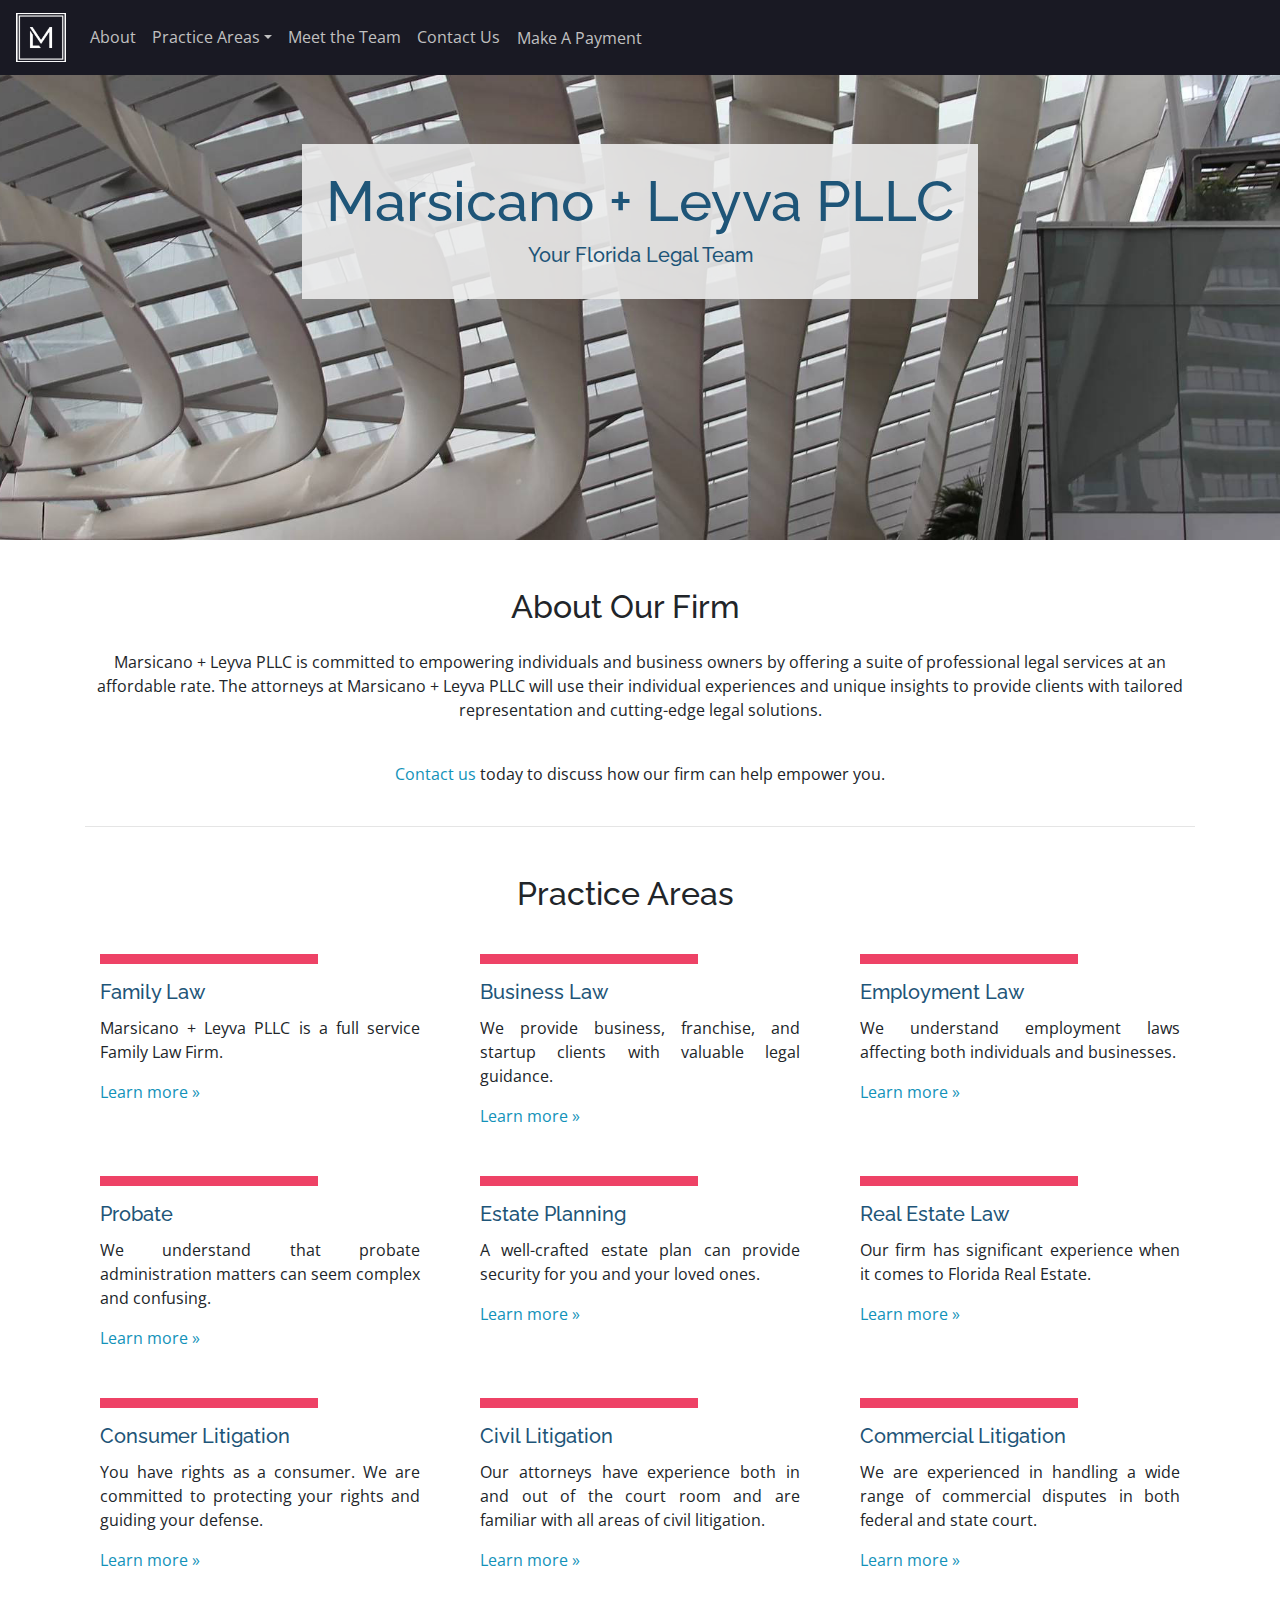
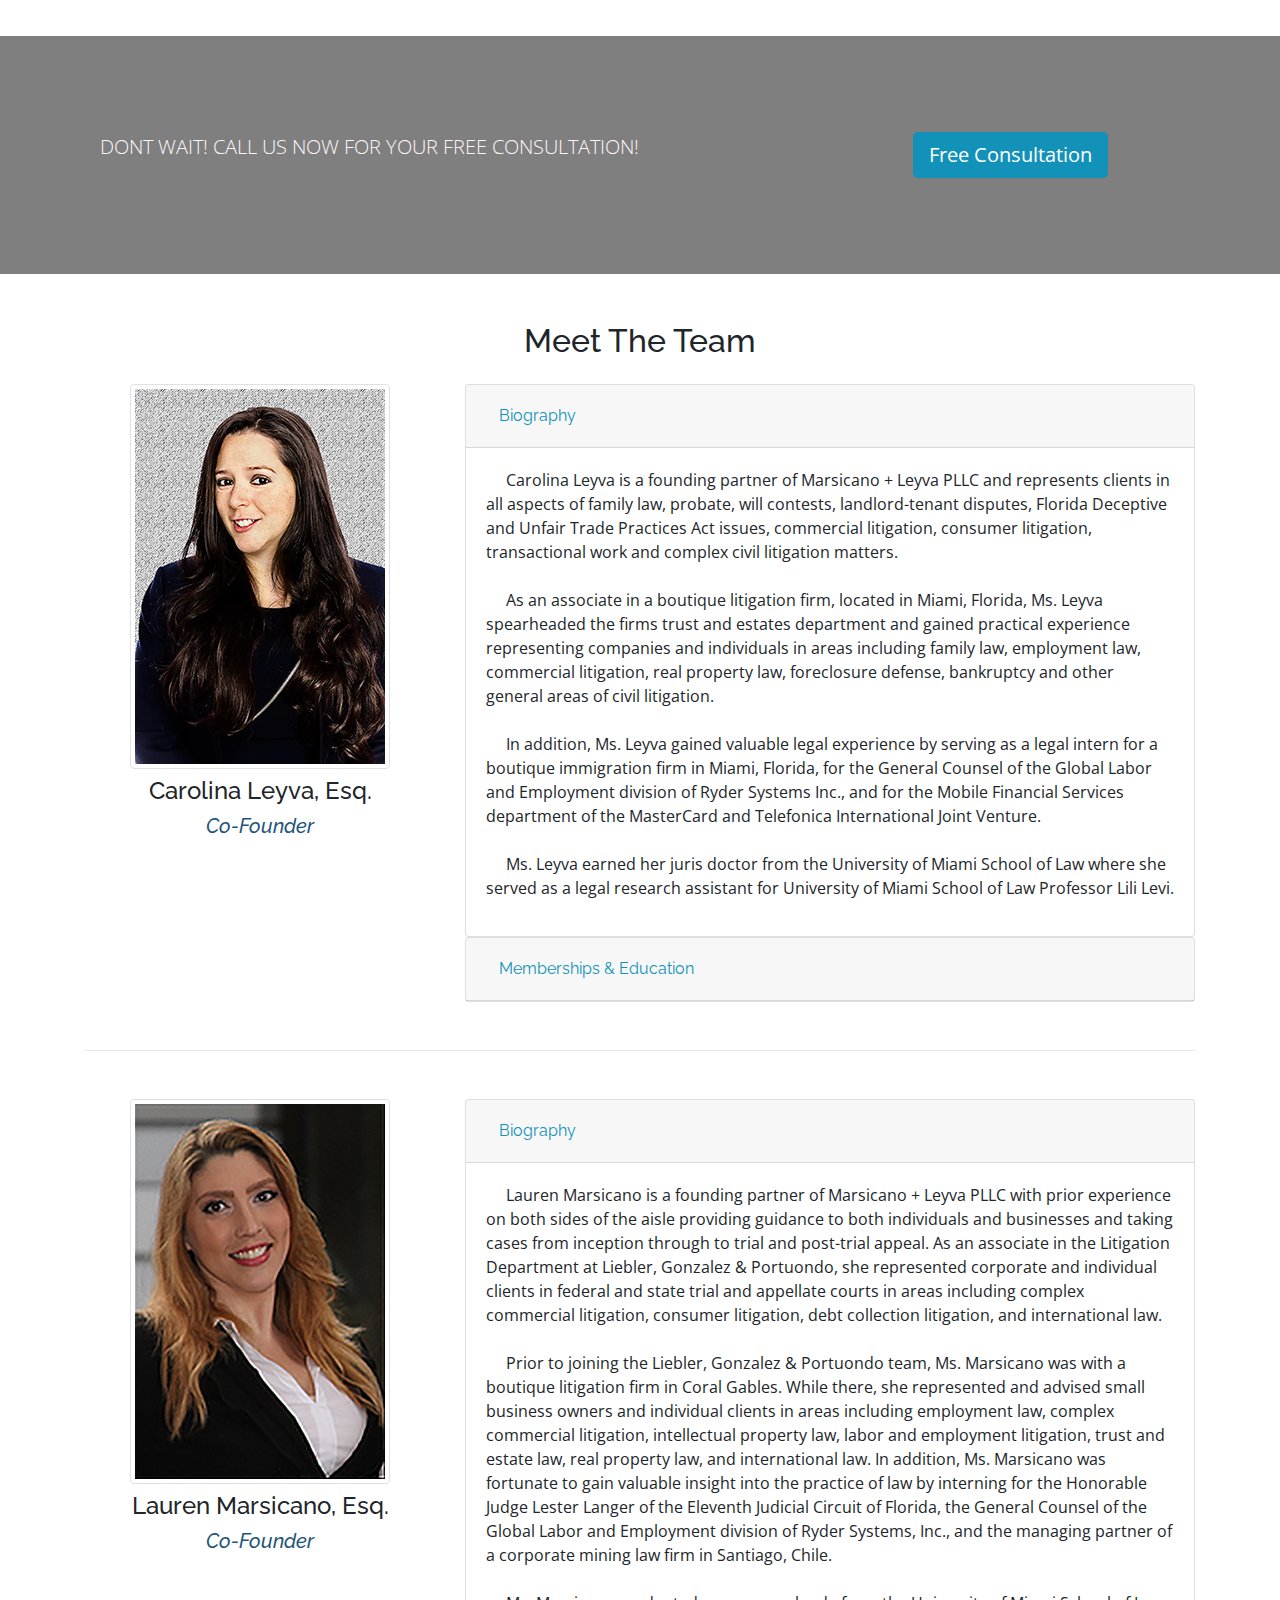
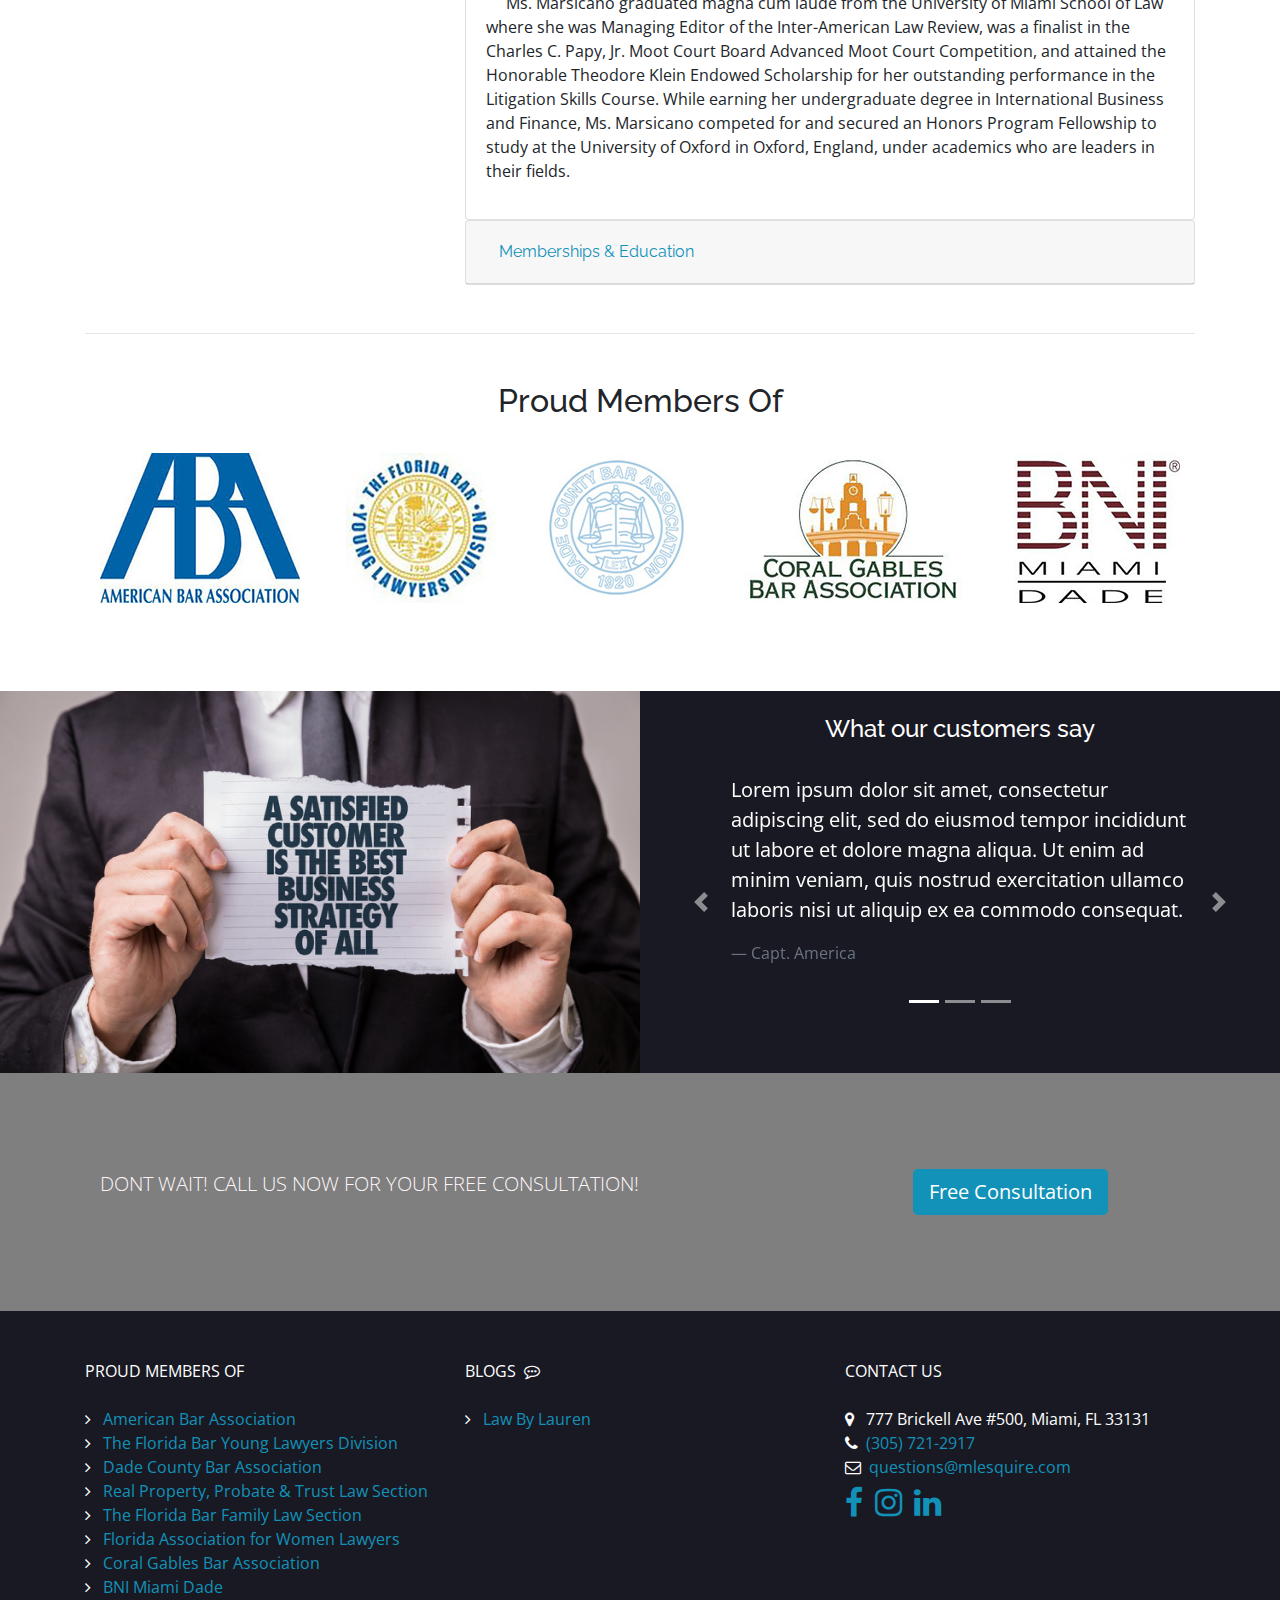
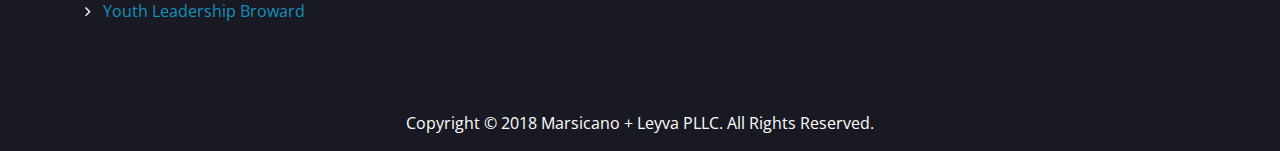
==== commit 50993aaf: "squashing bugs" ====
--- a/index.html
+++ b/index.html
@@ -174,100 +174,100 @@
 	<div class="container">
 	  <div class="row mw-100" id="practice-areas">
 	    <div class="col-lg-12 page-header text-center">
-		  <h2>Practice Areas</h2>
+		  	<h2>Practice Areas</h2>
 	    </div>
-      </div>
+    </div>
     <div class="row card-deck justify-content-center py-3">
-      <div class="col-md-3 pb-3">
+      <div class="col-sm-10 col-md-4 pb-3">
 	    	<div class="card border-0">
 					<hr class="card-border">
 					<div class="card-block">
 						<h5 class="card-title">Family Law</h5>
-						<p class="card-text">Marsicano + Leyva PLLC is a full service Family Law Firm.</p>
+						<p class="card-text text-justify">Marsicano + Leyva PLLC is a full service Family Law Firm.</p>
 						<a class="card-link move-right" href="./practice-areas/family-law.html">Learn more »</a>
 					</div>
 				</div>
       </div>
-	  <div class="col-md-3 pb-3">
+	  <div class="col-sm-10 col-md-4 pb-3">
 	    <div class="card border-0">
 		  	<hr class="card-border">
 				<div class="card-block">
 					<h5 class="card-title">Business Law</h5>
-					<p class="card-text">We provide business, franchise, and startup clients with valuable legal guidance.</p>
+					<p class="card-text text-justify">We provide business, franchise, and startup clients with valuable legal guidance.</p>
 					<a class="card-link move-right" href="./practice-areas/business-law.html">Learn more »</a>
 		    </div>
 		  </div>
     </div>
-    <div class="col-md-3">
+    <div class="col-sm-10 col-md-4">
 	    <div class="card border-0">
 		  	<hr class="card-border">
 				<div class="card-block">
 					<h5 class="card-title">Employment Law</h5>
-					<p class="card-text">We understand employment laws affecting both individuals and businesses.</p>
+					<p class="card-text text-justify">We understand employment laws affecting both individuals and businesses.</p>
 					<a class="card-link move-right" href="./practice-areas/employment-law.html">Learn more »</a>
 		    </div>
 		  </div>
     </div>
 	</div>
 	<div class="row card-deck justify-content-center pb-3">
-	  <div class="col-md-3 pb-3">
+	  <div class="col-sm-10 col-md-4 pb-3">
 	    <div class="card border-0">
 		  	<hr class="card-border">
 				<div class="card-block">
 					<h5 class="card-title">Probate</h5>
-					<p class="card-text">We understand that probate administration matters can seem complex and confusing.</p>
+					<p class="card-text text-justify">We understand that probate administration matters can seem complex and confusing.</p>
 					<a class="card-link move-right" href="./practice-areas/probate.html">Learn more »</a>
 		    </div>
 		  </div>
     </div>
-		<div class="col-md-3 pb-3">
+		<div class="col-sm-10 col-md-4 pb-3">
 	    <div class="card border-0">
 		  	<hr class="card-border">
 				<div class="card-block">
 					<h5 class="card-title">Estate Planning</h5>
-					<p class="card-text">A well-crafted estate plan can provide security for you and your loved ones.</p>
+					<p class="card-text text-justify">A well-crafted estate plan can provide security for you and your loved ones.</p>
 					<a class="card-link move-right" href="./practice-areas/estate-planning.html">Learn more »</a>
 		    </div>
 		  </div>
     </div>
-		<div class="col-md-3 pb-3">
+		<div class="col-sm-10 col-md-4 pb-3">
 	    <div class="card border-0">
 		  	<hr class="card-border">
 				<div class="card-block">
 					<h5 class="card-title">Real Estate Law</h5>
-					<p class="card-text">Our firm has significant experience when it comes to Florida Real Estate.</p>
+					<p class="card-text text-justify">Our firm has significant experience when it comes to Florida Real Estate.</p>
 					<a class="card-link move-right" href="./practice-areas/real-estate.html">Learn more »</a>
 		    </div>
 		  </div>
     </div>
 	</div>  
 	<div class="row card-deck justify-content-center">
-		<div class="col-md-3 pb-3">
+		<div class="col-sm-10 col-md-4 pb-3">
 	    <div class="card border-0">
 		  	<hr class="card-border">
 				<div class="card-block">
 					<h5 class="card-title">Consumer Litigation</h5>
-					<p class="card-text">Our firm has significant experience when it comes to Florida Real Estate.</p>
+					<p class="card-text text-justify">You have rights as a consumer. We are committed to protecting your rights and guiding your defense.</p>
 					<a class="card-link move-right" href="./practice-areas/consumer-litigation.html">Learn more »</a>
 		    </div>
 		  </div>
     </div>
-		<div class="col-md-3 pb-3">
+		<div class="col-sm-10 col-md-4 pb-3">
 	    <div class="card border-0">
 		  	<hr class="card-border">
 				<div class="card-block">
 					<h5 class="card-title">Civil Litigation</h5>
-					<p class="card-text">Our firm has significant experience when it comes to Florida Real Estate.</p>
+					<p class="card-text text-justify">Our attorneys have experience both in and out of the court room and are familiar with all areas of civil litigation.</p>
 					<a class="card-link move-right" href="./practice-areas/civil-litigation.html">Learn more »</a>
 		    </div>
 		  </div>
     </div>
-		<div class="col-md-3 pb-3">
+		<div class="col-sm-10 col-md-4 pb-3">
 	    <div class="card border-0">
 		  	<hr class="card-border">
 				<div class="card-block">
 					<h5 class="card-title">Commercial Litigation</h5>
-					<p class="card-text">Our firm has significant experience when it comes to Florida Real Estate.</p>
+					<p class="card-text text-justify">We are experienced in handling a wide range of commercial disputes in both federal and state court.</p>
 					<a class="card-link move-right" href="./practice-areas/commercial-litigation.html">Learn more »</a>
 		    </div>
 		  </div>
--- a/resources/css/style.css
+++ b/resources/css/style.css
@@ -43,6 +43,11 @@
 a:hover {
 	text-decoration: none;
 	color: #EE4266;
+}
+
+/* --- Underline a heading --- */
+.h-underline {
+	border-top: 3px solid #FFF;
 }
 
 /* --- Modal - prevent scroll bar from disappearing --- */
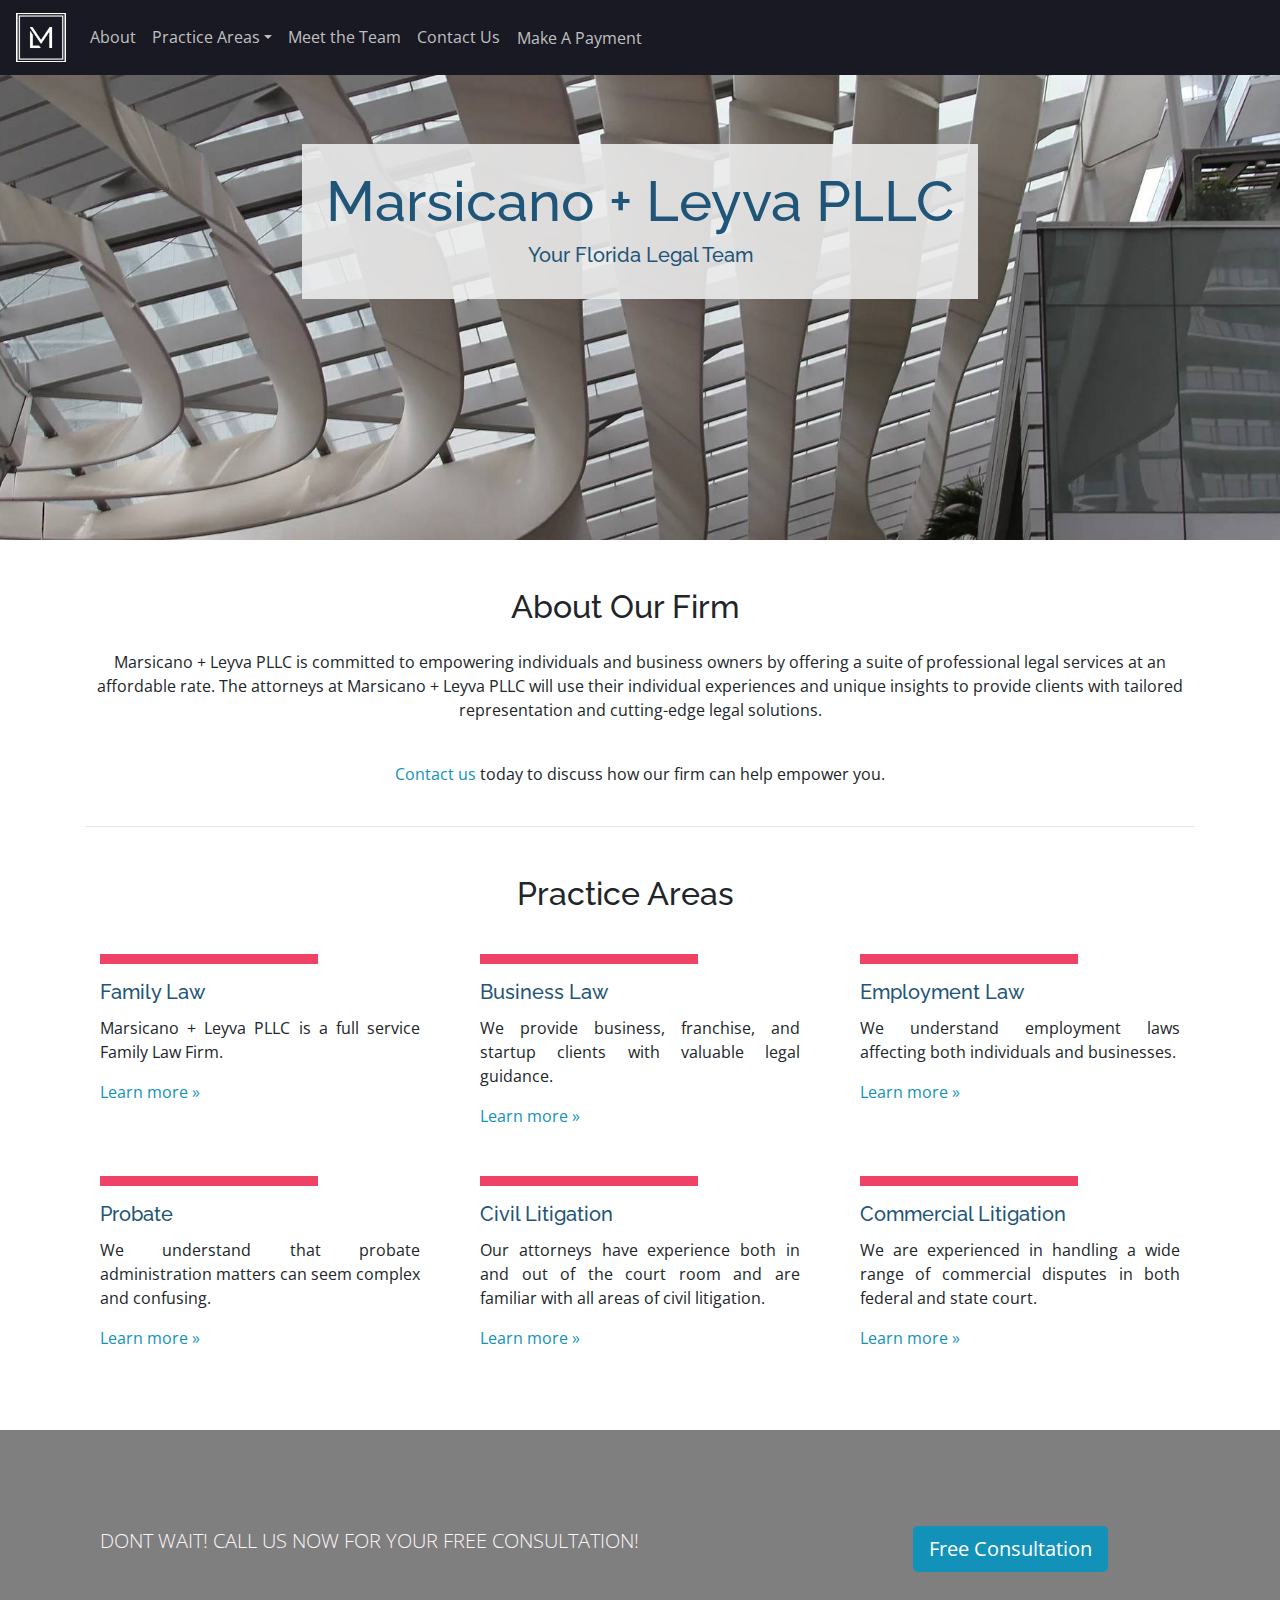
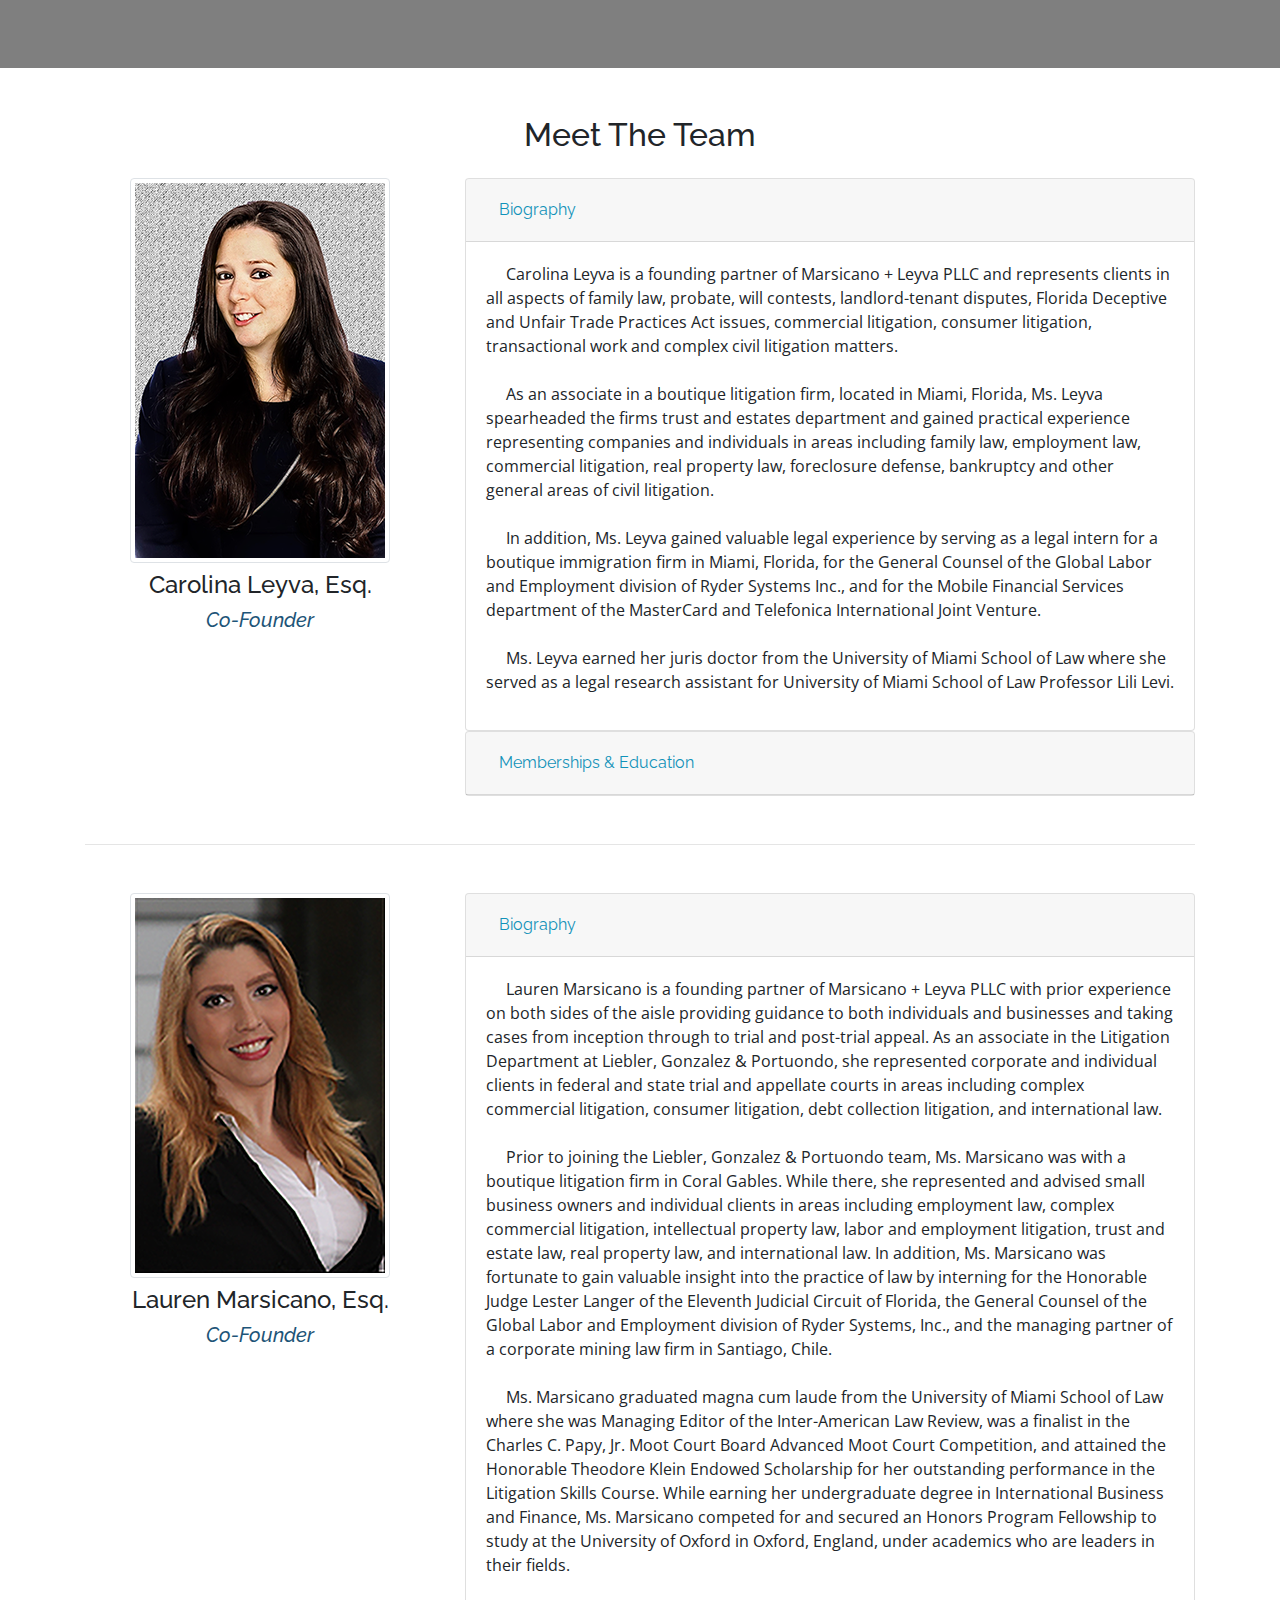
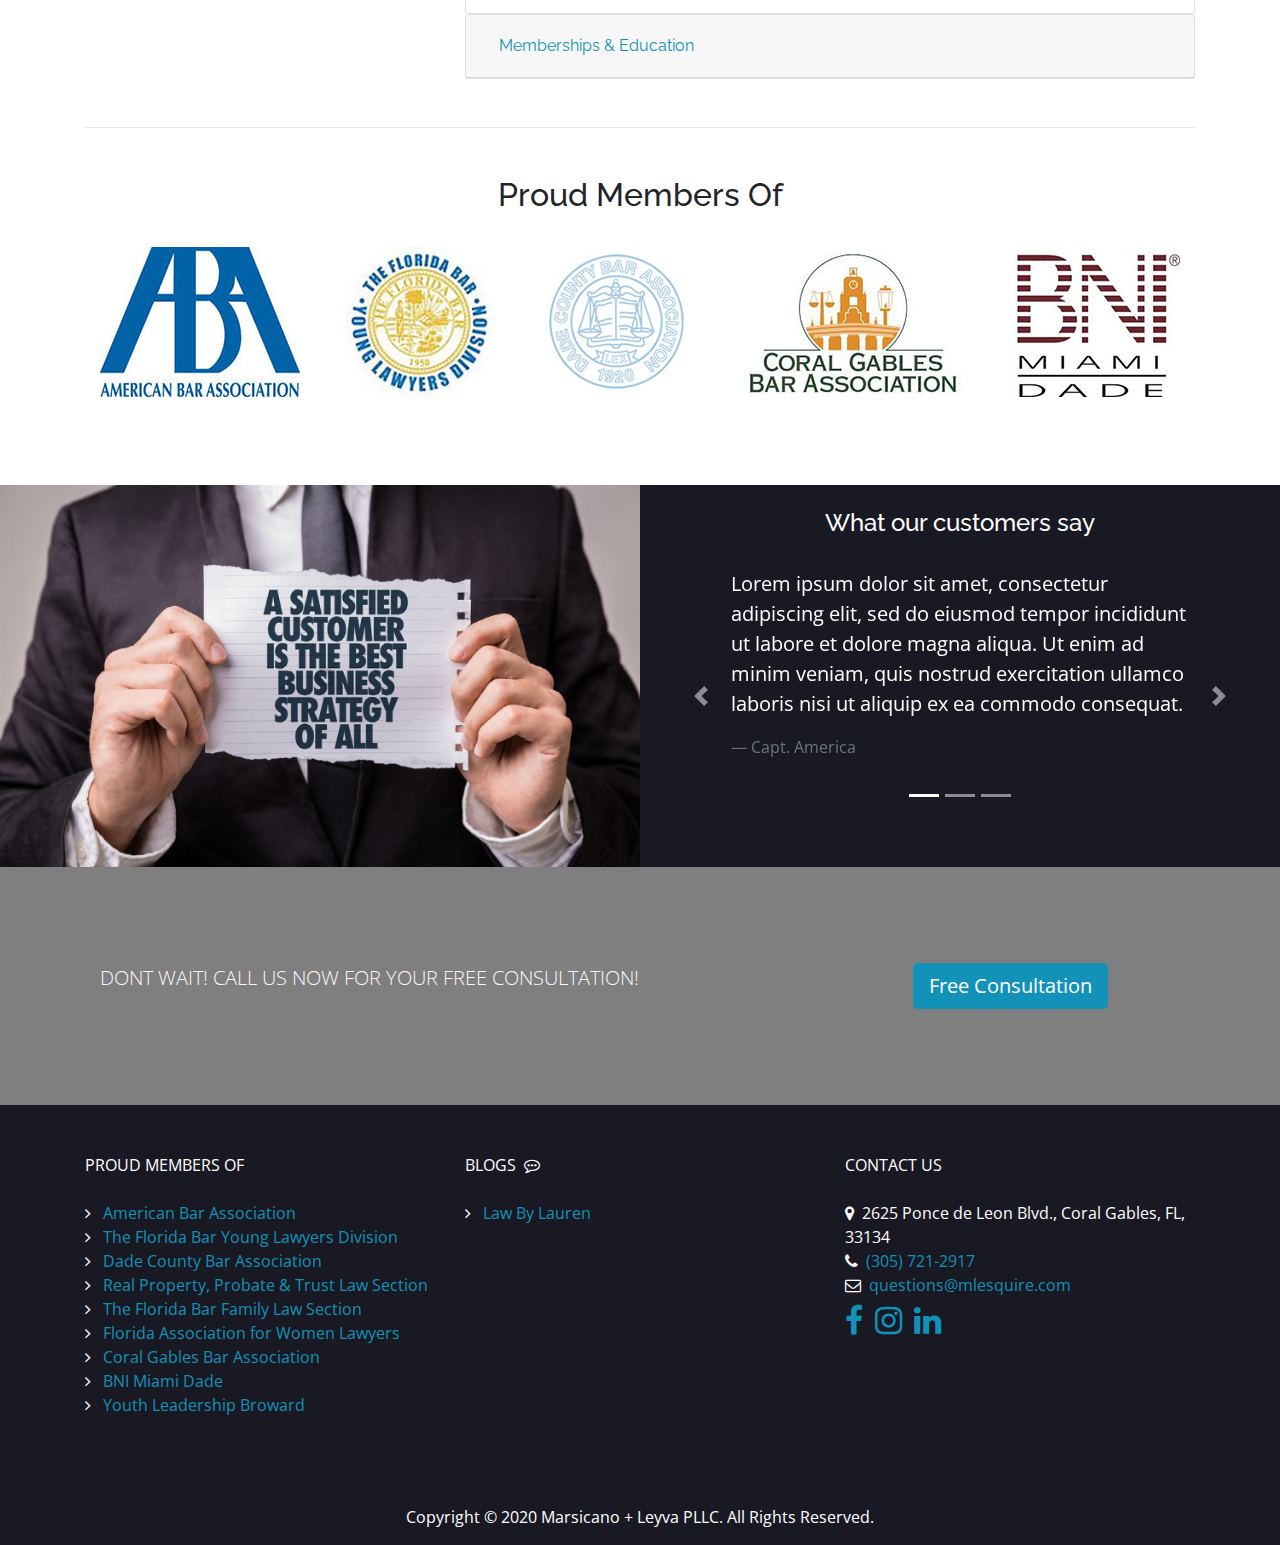
==== commit fd3d3433: "update address & remove real estate law, consumer lit, & estate planning" ====
--- a/index.html
+++ b/index.html
@@ -3,7 +3,7 @@
 <head>
 <meta charset="utf-8">
 <!-- Defines a time interval in seconds for the document to refresh itself -->
-<meta http-equiv="refresh" content="300" />
+<meta http-equiv="refresh" content="500" />
 <!-- Name of the author of the document -->
 <meta name="author" content="The Web Gent"/>
 <!-- Link Favicon -->
@@ -18,7 +18,7 @@
 <meta name="format-detection" content="telephone=yes" />
 <!-- Changes the logical window size used when displaying a page mobile browsers -->
 <meta name = "viewport" content = "width = device-width, initial-scale=1, user-scalable=yes">
-<!-- Website Description for search engines -->	
+<!-- Website Description for search engines -->
 <meta name="description" content="South Florida Family Law & Business Law Attorneys.">
 
 <!-- Used for verifying ownership of a site. -->
@@ -57,21 +57,21 @@
 <link rel="stylesheet" href="https://maxcdn.bootstrapcdn.com/bootstrap/4.0.0/css/bootstrap.min.css">
 <!-- Main Style -->
 <link rel="stylesheet" href="resources/css/style.css" type="text/css">
-<!-- Link Google Fonts: Raleway & Open Sans -->	
+<!-- Link Google Fonts: Raleway & Open Sans -->
 <link href="https://fonts.googleapis.com/css?family=Open+Sans:400,400i,700,700i|Raleway:400,400i,700,700i" rel="stylesheet">
 <!-- Font Awesome CDN -->
 <link href="https://maxcdn.bootstrapcdn.com/font-awesome/4.7.0/css/font-awesome.min.css" rel="stylesheet" integrity="sha384-wvfXpqpZZVQGK6TAh5PVlGOfQNHSoD2xbE+QkPxCAFlNEevoEH3Sl0sibVcOQVnN" crossorigin="anonymous">
-	
+
 <!-- Page Title -->
 <title>Marsicano + Leyva PLLC</title>
 </head>
-	
+
 <body>
-	
+
 <nav class="navbar navbar-expand-md bg-dark navbar-dark fixed-top">
   <!-- Brand -->
   <a href="#home"><img class="navbar-brand" src="./resources/images/logo.png" alt="Marsicano Leyva PLLC Logo"></a>
-	
+
   <button class="navbar-toggler" type="button" data-toggle="collapse" data-target="#collapsibleNavbar">
     <span class="navbar-toggler-icon"></span>
   </button>
@@ -84,15 +84,12 @@
 		<li class="nav-item dropdown">
 		  <a class="nav-link dropdown-toggle" href="#" id="navbardrop" data-toggle="dropdown">Practice Areas</a>
 		  <div class="dropdown-menu bg-dark">
-			<a class="dropdown-item" href="./practice-areas/family-law.html">Family Law</a>
-			<a class="dropdown-item" href="./practice-areas/business-law.html">Business Law</a>
-			<a class="dropdown-item" href="./practice-areas/employment-law.html">Employment Law</a>
-			<a class="dropdown-item" href="./practice-areas/probate.html">Probate</a>
-			<a class="dropdown-item" href="./practice-areas/estate-planning.html">Estate Planning</a>
-			<a class="dropdown-item" href="./practice-areas/commercial-litigation.html">Commercial Litigation</a>
-			<a class="dropdown-item" href="./practice-areas/consumer-litigation.html">Consumer Litigation</a>
-			<a class="dropdown-item" href="./practice-areas/civil-litigation.html">Civil Litigation</a>
-			<a class="dropdown-item" href="./practice-areas/real-estate.html">Real Estate Law</a>
+				<a class="dropdown-item" href="./practice-areas/family-law.html">Family Law</a>
+				<a class="dropdown-item" href="./practice-areas/business-law.html">Business Law</a>
+				<a class="dropdown-item" href="./practice-areas/employment-law.html">Employment Law</a>
+				<a class="dropdown-item" href="./practice-areas/probate.html">Probate</a>
+				<a class="dropdown-item" href="./practice-areas/commercial-litigation.html">Commercial Litigation</a>
+				<a class="dropdown-item" href="./practice-areas/civil-litigation.html">Civil Litigation</a>
 		  </div>
 		</li>
 		<li class="nav-item">
@@ -110,7 +107,7 @@
   	  </ul>
   </div>
 </nav>
-	
+
 	<!-- Payment Modal Content -->
 			<div class="modal fade" id="paymentModal" tabindex="-1" role="dialog" aria-labelledby="exampleModalLabel" aria-hidden="true">
 			  <div class="modal-dialog" role="document">
@@ -149,7 +146,7 @@
     </div>
   </div>
 </header>
-<!-- / HEADER --> 
+<!-- / HEADER -->
 
 <!-- About Section -->
 <section id="about">
@@ -163,20 +160,21 @@
       <div class="col-sm-12 text-center mx-auto">
         <p>Marsicano + Leyva PLLC is committed to empowering individuals and business owners by offering a suite of professional legal services at an affordable rate. The attorneys at Marsicano + Leyva PLLC will use their individual experiences and unique insights to provide clients with tailored representation and cutting-edge legal solutions.</p>
 		<br>
-		  <p><a href="contact.html">Contact us</a> today to discuss how our firm can help empower you.</p>	  
+		  <p><a href="contact.html">Contact us</a> today to discuss how our firm can help empower you.</p>
       </div>
     </div>
 	  <hr class="m-0">
   </div>
 </section>
-	
-<section class="py-5">	
+
+<section class="py-5">
 	<div class="container">
 	  <div class="row mw-100" id="practice-areas">
 	    <div class="col-lg-12 page-header text-center">
 		  	<h2>Practice Areas</h2>
 	    </div>
     </div>
+
     <div class="row card-deck justify-content-center py-3">
       <div class="col-sm-10 col-md-4 pb-3">
 	    	<div class="card border-0">
@@ -209,6 +207,7 @@
 		  </div>
     </div>
 	</div>
+
 	<div class="row card-deck justify-content-center pb-3">
 	  <div class="col-sm-10 col-md-4 pb-3">
 	    <div class="card border-0">
@@ -224,38 +223,6 @@
 	    <div class="card border-0">
 		  	<hr class="card-border">
 				<div class="card-block">
-					<h5 class="card-title">Estate Planning</h5>
-					<p class="card-text text-justify">A well-crafted estate plan can provide security for you and your loved ones.</p>
-					<a class="card-link move-right" href="./practice-areas/estate-planning.html">Learn more »</a>
-		    </div>
-		  </div>
-    </div>
-		<div class="col-sm-10 col-md-4 pb-3">
-	    <div class="card border-0">
-		  	<hr class="card-border">
-				<div class="card-block">
-					<h5 class="card-title">Real Estate Law</h5>
-					<p class="card-text text-justify">Our firm has significant experience when it comes to Florida Real Estate.</p>
-					<a class="card-link move-right" href="./practice-areas/real-estate.html">Learn more »</a>
-		    </div>
-		  </div>
-    </div>
-	</div>  
-	<div class="row card-deck justify-content-center">
-		<div class="col-sm-10 col-md-4 pb-3">
-	    <div class="card border-0">
-		  	<hr class="card-border">
-				<div class="card-block">
-					<h5 class="card-title">Consumer Litigation</h5>
-					<p class="card-text text-justify">You have rights as a consumer. We are committed to protecting your rights and guiding your defense.</p>
-					<a class="card-link move-right" href="./practice-areas/consumer-litigation.html">Learn more »</a>
-		    </div>
-		  </div>
-    </div>
-		<div class="col-sm-10 col-md-4 pb-3">
-	    <div class="card border-0">
-		  	<hr class="card-border">
-				<div class="card-block">
 					<h5 class="card-title">Civil Litigation</h5>
 					<p class="card-text text-justify">Our attorneys have experience both in and out of the court room and are familiar with all areas of civil litigation.</p>
 					<a class="card-link move-right" href="./practice-areas/civil-litigation.html">Learn more »</a>
@@ -272,24 +239,24 @@
 		    </div>
 		  </div>
     </div>
-  </div>
-</div>
+	</div>
+	</div>
 </section>
-	
-  <!-- Free Consultation CTA // Parallax Container --> 
+
+  <!-- Free Consultation CTA // Parallax Container -->
   <div class="parallax mx-auto m-0 py-5">
     <div class="container py-5">
       <div class="row mx-auto">
         <div class="col-xs-12 col-md-8 col-lg-8">
           <p class="lead">DONT WAIT! CALL US NOW FOR YOUR FREE CONSULTATION!</p>
         </div>
-        <div class="mx-auto text-center col-xs-offset-4 col-xs-5 col-lg-offset-0"> 
-        	<a class="btn btn-block btn-lg btn-primary" href="contact.html" title="">Free Consultation</a> 
+        <div class="mx-auto text-center col-xs-offset-4 col-xs-5 col-lg-offset-0">
+        	<a class="btn btn-block btn-lg btn-primary" href="contact.html" title="">Free Consultation</a>
         </div>
       </div>
     </div>
   </div>
-	
+
 	<!-- Meet the Team -->
 <section id="team">
 	<div class="container pt-5">
@@ -423,7 +390,7 @@
 	  <hr class="m-0">
 	</div>
 </section>
-	
+
 <!-- Membership Seals -->
 <section class="py-5">
   <div class="container">
@@ -454,7 +421,7 @@
 	</div>
   </div>
 </section>
-	
+
   <!-- Testimonials -->
 <section>
 	<div class="container-fluid">
@@ -503,21 +470,21 @@
 		</div>
 	</div>
 </section>
-	
-		  <!-- Free Consultation CTA // Parallax Container --> 
+
+		  <!-- Free Consultation CTA // Parallax Container -->
   <div class="parallax mx-auto m-0 py-5">
     <div class="container py-5">
       <div class="row mx-auto">
         <div class="col-xs-12 col-md-8 col-lg-8">
           <p class="lead">DONT WAIT! CALL US NOW FOR YOUR FREE CONSULTATION!</p>
         </div>
-        <div class="mx-auto text-center col-xs-offset-4 col-xs-5 col-lg-offset-0"> 
-        	<a class="btn btn-block btn-lg btn-primary" href="contact.html" title="">Free Consultation</a> 
+        <div class="mx-auto text-center col-xs-offset-4 col-xs-5 col-lg-offset-0">
+        	<a class="btn btn-block btn-lg btn-primary" href="contact.html" title="">Free Consultation</a>
         </div>
       </div>
     </div>
   </div>
-	
+
 <section class="bg-dark">
 <!-- FOOTER -->
 <div class="container py-5">
@@ -557,7 +524,7 @@
 		<ul>
           <li>CONTACT US</li>
           <br>
-          <li><i class="fa fa-map-marker mr-2"></i> 777 Brickell Ave #500, Miami, FL 33131</li>
+          <li><i class="fa fa-map-marker mr-2"></i>2625 Ponce de Leon Blvd., Coral Gables, FL, 33134</li>
 		  <li><i class="fa fa-phone mr-2"></i><a href="tel:3057212917">(305) 721-2917</a></li>
           <li><i class="fa fa-envelope-o mr-2"></i><a href="mailto:questions@mlesquire.com">questions@mlesquire.com</a></li>
           <li class="pt-2">
@@ -566,7 +533,7 @@
                 <i class="fa fa-facebook fa-2x"></i>
               </a>
               <!-- Instagram -->
-              <a class="mr-2" href="#" target="_blank">
+              <a class="mr-2" href="https://www.instagram.com/ml_esquire" target="_blank">
                 <i class="fa fa-instagram fa-2x"></i>
               </a>
               <!-- LinkedIn -->
@@ -582,17 +549,17 @@
   <div class="container">
     <div class="row">
       <div class="col-xs-12 mx-auto">
-        <p>Copyright © 2018 Marsicano + Leyva PLLC. All Rights Reserved.</p>
+        <p>Copyright © 2020 Marsicano + Leyva PLLC. All Rights Reserved.</p>
       </div>
     </div>
   </div>
 </footer>
 </section>
-<!-- / FOOTER --> 
-	
+<!-- / FOOTER -->
+
 <!-- Back to top button -->
 <a href="javascript:" id="return-to-top"><i class="fa fa-chevron-up"></i></a>
-	
+
 <!-- jQuery library -->
 <script src="https://ajax.googleapis.com/ajax/libs/jquery/3.3.1/jquery.min.js"></script>
 
@@ -602,8 +569,8 @@
 <!-- Latest compiled JavaScript -->
 <script src="https://maxcdn.bootstrapcdn.com/bootstrap/4.0.0/js/bootstrap.min.js"></script>
 
-<!-- Link custom JavaScript files -->	
+<!-- Link custom JavaScript files -->
 <script src="resources/js/scroll.js"></script>
-	
+
 </body>
 </html>
--- a/resources/css/style.css
+++ b/resources/css/style.css
@@ -71,7 +71,7 @@
 /* --- move elements on hover --- */
 .move-right {
   position: relative;
-  right: 0; 
+  right: 0;
 }
 
 .move-right:hover {
@@ -146,7 +146,7 @@
 
 /* --- Navbar --- */
 .bg-dark {
-	background-color: rgba(25, 25, 35, 1) !important;	
+	background-color: rgba(25, 25, 35, 1) !important;
 	color: #FFF !important;
 }
 
@@ -197,6 +197,7 @@
 /* --- practice area cards --- */
 .card-border {
 	border: 5px solid #EE4266;
+	background-color: #EE4266;
 	width: 65%;
 	transition: width 300ms;
 }
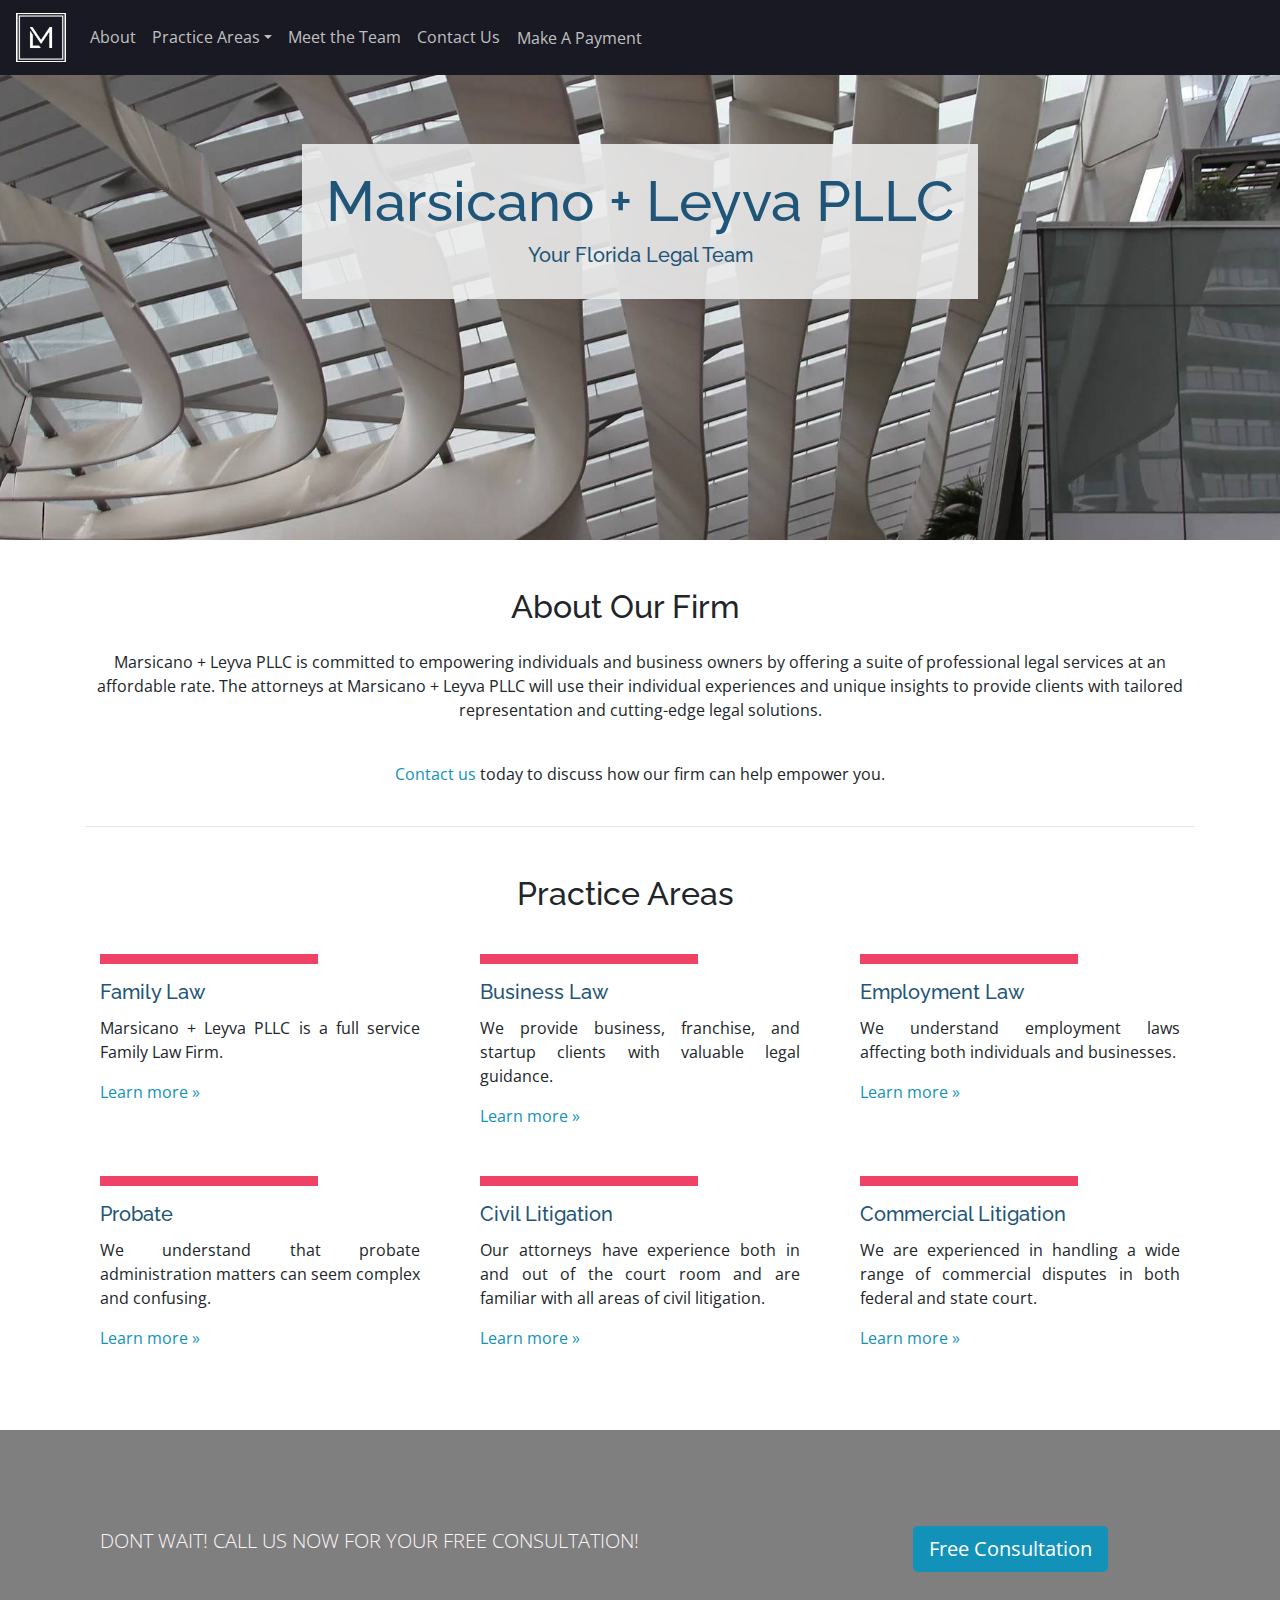
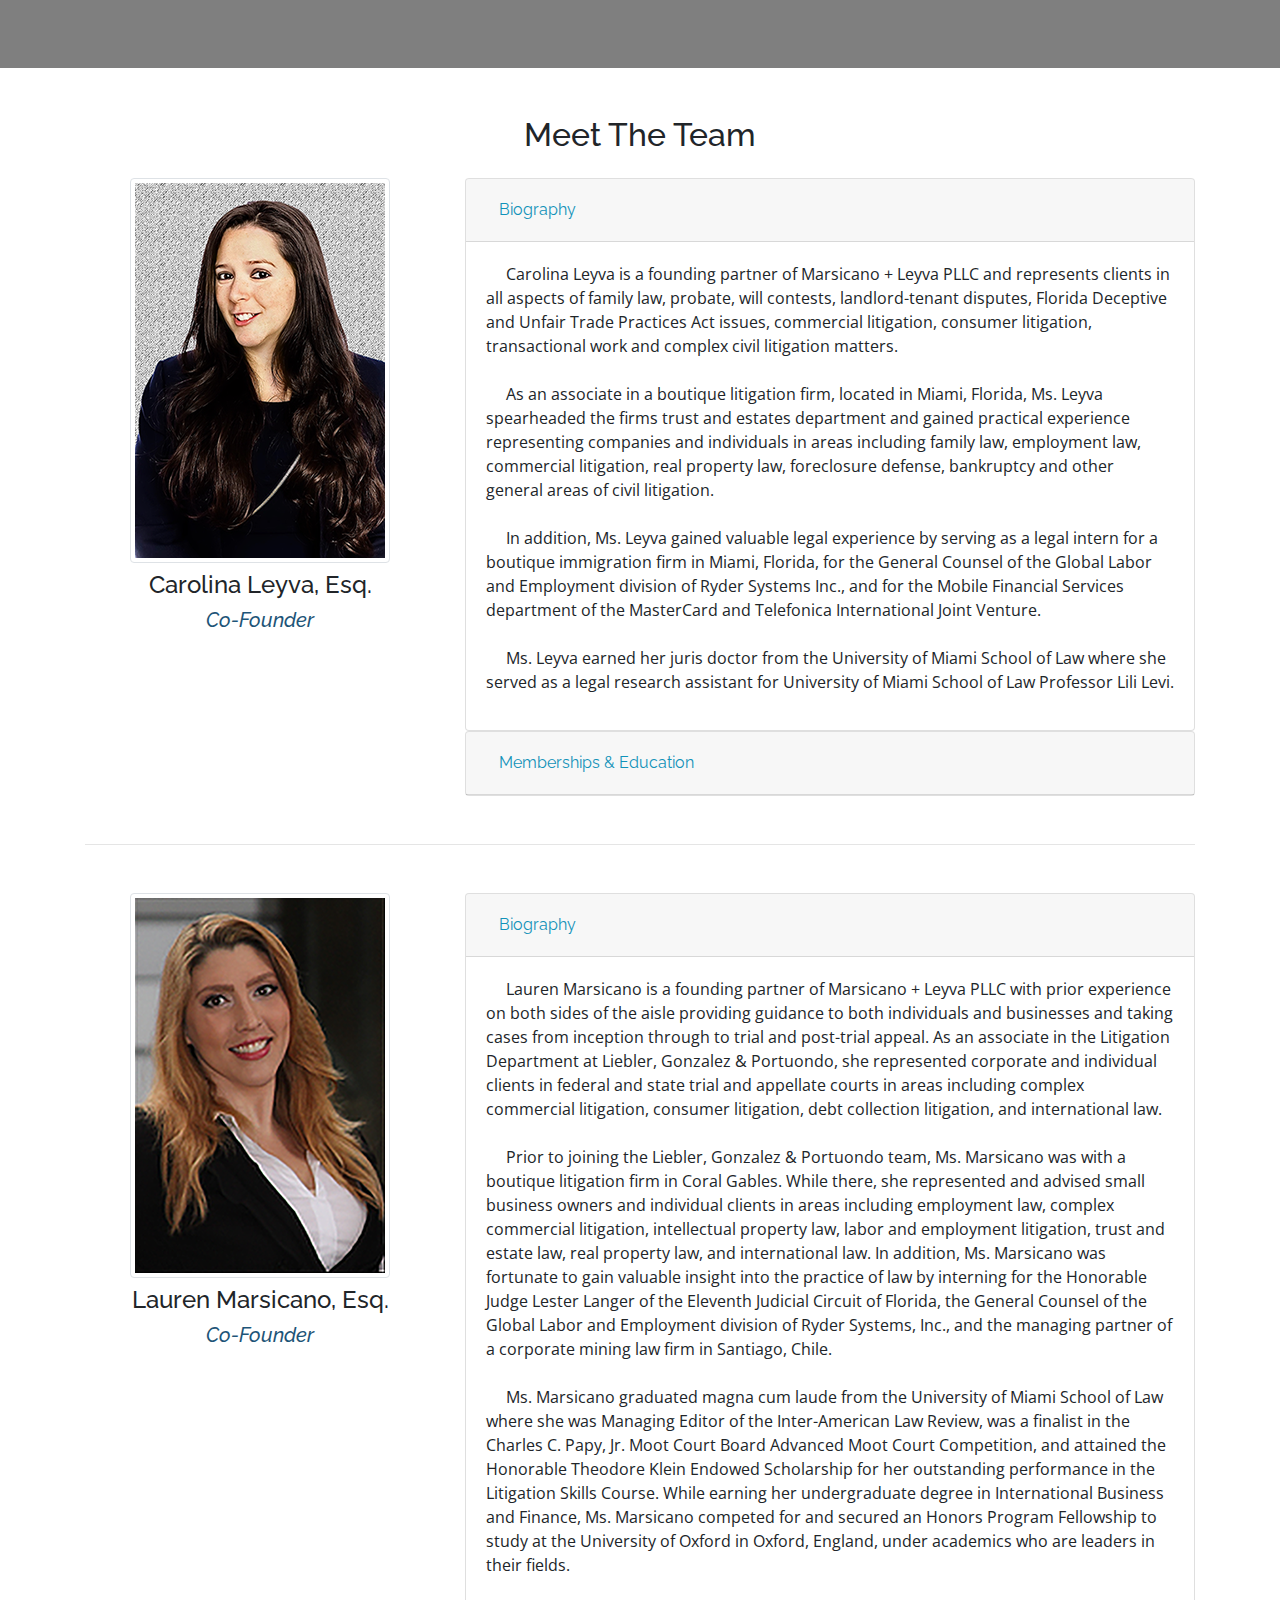
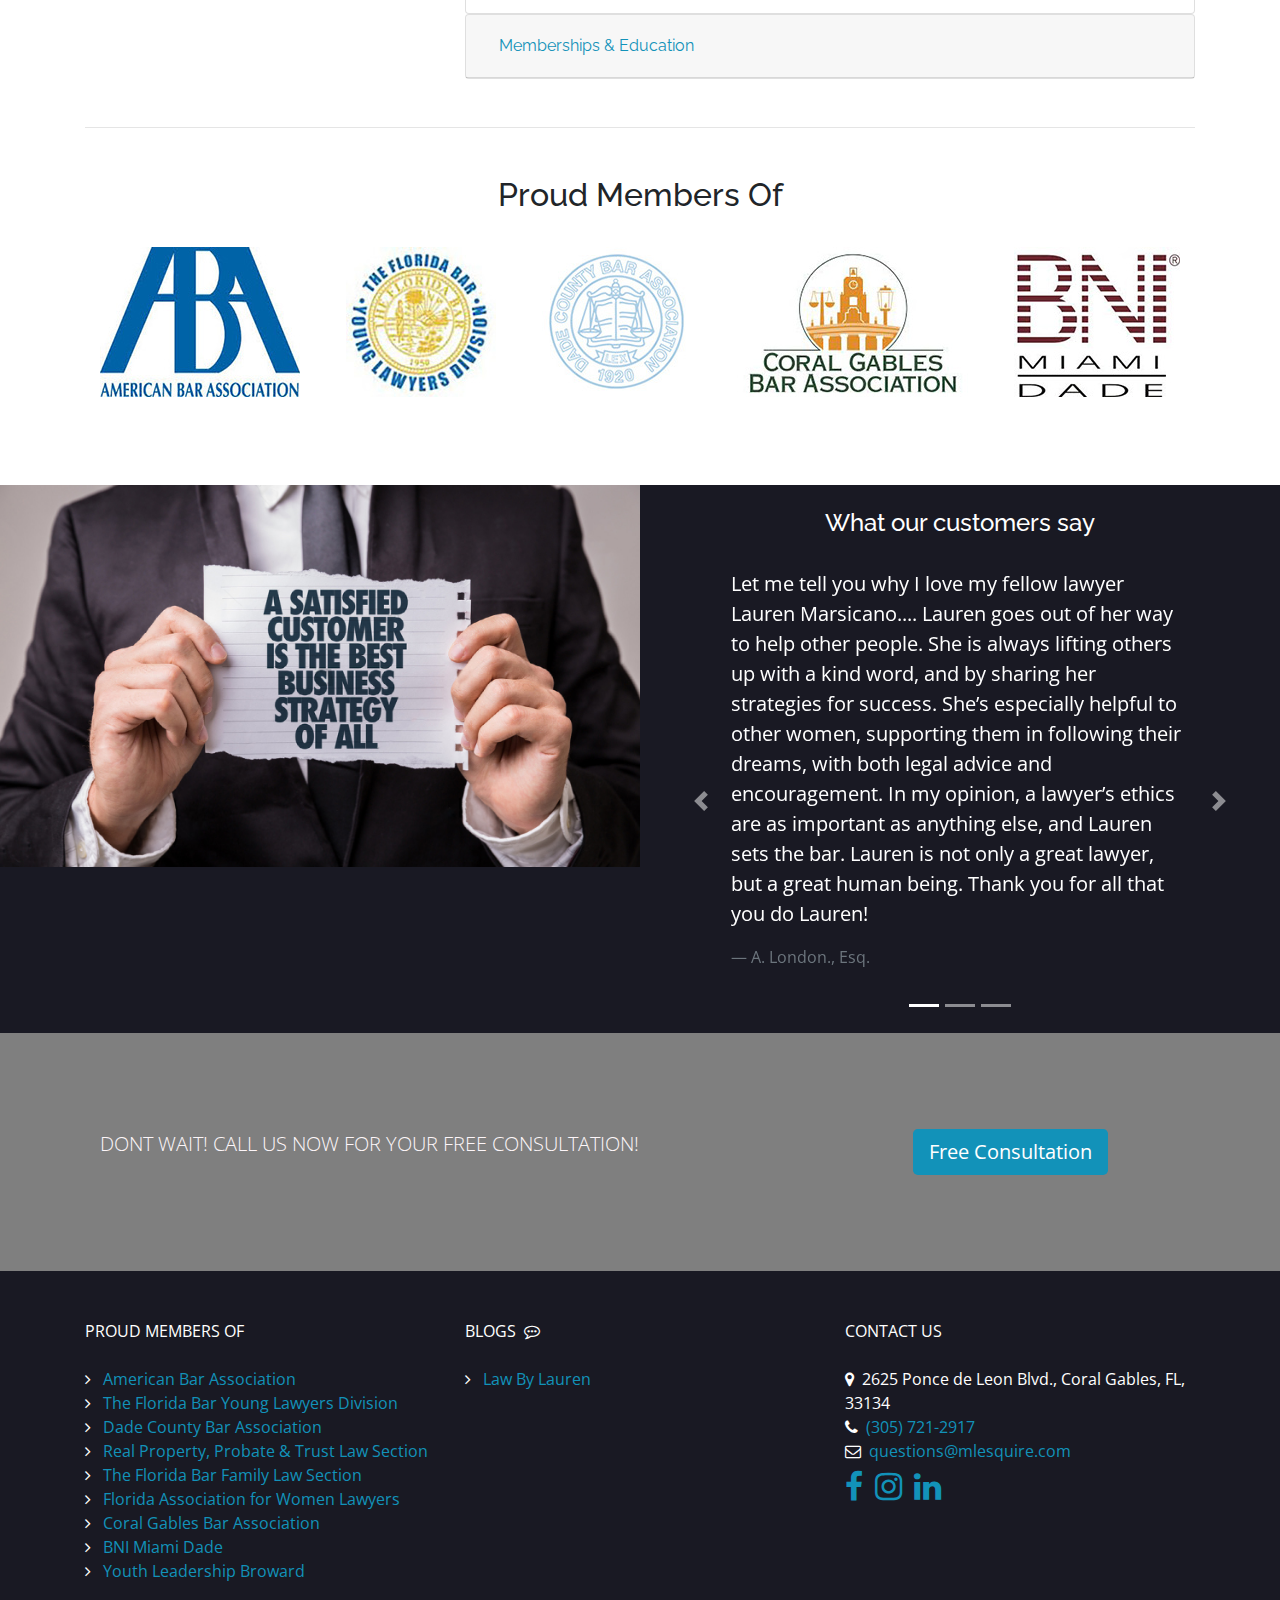
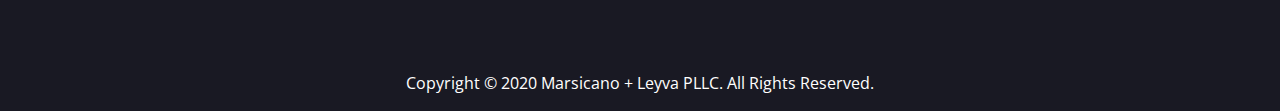
==== commit a7eff7a1: "update testimonials" ====
--- a/index.html
+++ b/index.html
@@ -440,19 +440,19 @@
 					  <div class="carousel-inner pb-5" role="listbox">
 						<div class="carousel-item mx-auto active">
 						  <blockquote class="blockquote w-75 mx-auto">
-							<p>Lorem ipsum dolor sit amet, consectetur adipiscing elit, sed do eiusmod tempor incididunt ut labore et dolore magna aliqua. Ut enim ad minim veniam, quis nostrud exercitation ullamco laboris nisi ut aliquip ex ea commodo consequat. </p>
-							<footer class="blockquote-footer">Capt. America</footer>
+							<p>Let me tell you why I love my fellow lawyer Lauren Marsicano.... Lauren goes out of her way to help other people. She is always lifting others up with a kind word, and by sharing her strategies for success. She’s especially helpful to other women, supporting them in following their dreams, with both legal advice and encouragement. In my opinion, a lawyer’s ethics are as important as anything else, and Lauren sets the bar. Lauren is not only a great lawyer, but a great human being. Thank you for all that you do Lauren! </p>
+							<footer class="blockquote-footer">A. London., Esq.</footer>
 						  </blockquote>
 						</div>
 						<div class="carousel-item mx-auto">
 						  <blockquote class="blockquote w-75 mx-auto">
-							<p>Lorem ipsum dolor sit amet, consectetur adipiscing elit, sed do eiusmod tempor incididunt ut labore et dolore magna aliqua. Ut enim ad minim veniam, quis nostrud exercitation ullamco laboris nisi ut aliquip ex ea commodo consequat. </p>
-							<footer class="blockquote-footer">Capt. America</footer>
+							<p>Lauren and Carolina help our Homeowners Association with various legal matters. They are always very pleasant to work with, they keep us updated on matters in a timely fashion, and most importantly they know what they're doing! These ladies are sharp!</p>
+							<footer class="blockquote-footer">H. Lopez, H.O.A. Board Member</footer>
 						  </blockquote>
 						</div>
 						<div class="carousel-item mx-auto">
 						  <blockquote class="blockquote w-75 mx-auto">
-							<p>Lorem ipsum dolor sit amet, consectetur adipiscing elit, sed do eiusmod tempor incididunt ut labore et dolore magna aliqua. Ut enim ad minim veniam, quis nostrud exercitation ullamco laboris nisi ut aliquip ex ea commodo consequat. </p>
+							<p>Carolina and Lauren helped me fight the evil organization known as Hydra. They were instrumental in saving me from my court martial. As you may know, I broke several domestic and foreign laws during WW2 before going in the ice. When I woke, I needed more help with reestablishing my citizenship. It isn't easy coming back from the dead, but these ladies helped me do it! Still kept my old credit score too! </p>
 							<footer class="blockquote-footer">Capt. America</footer>
 						  </blockquote>
 						</div>
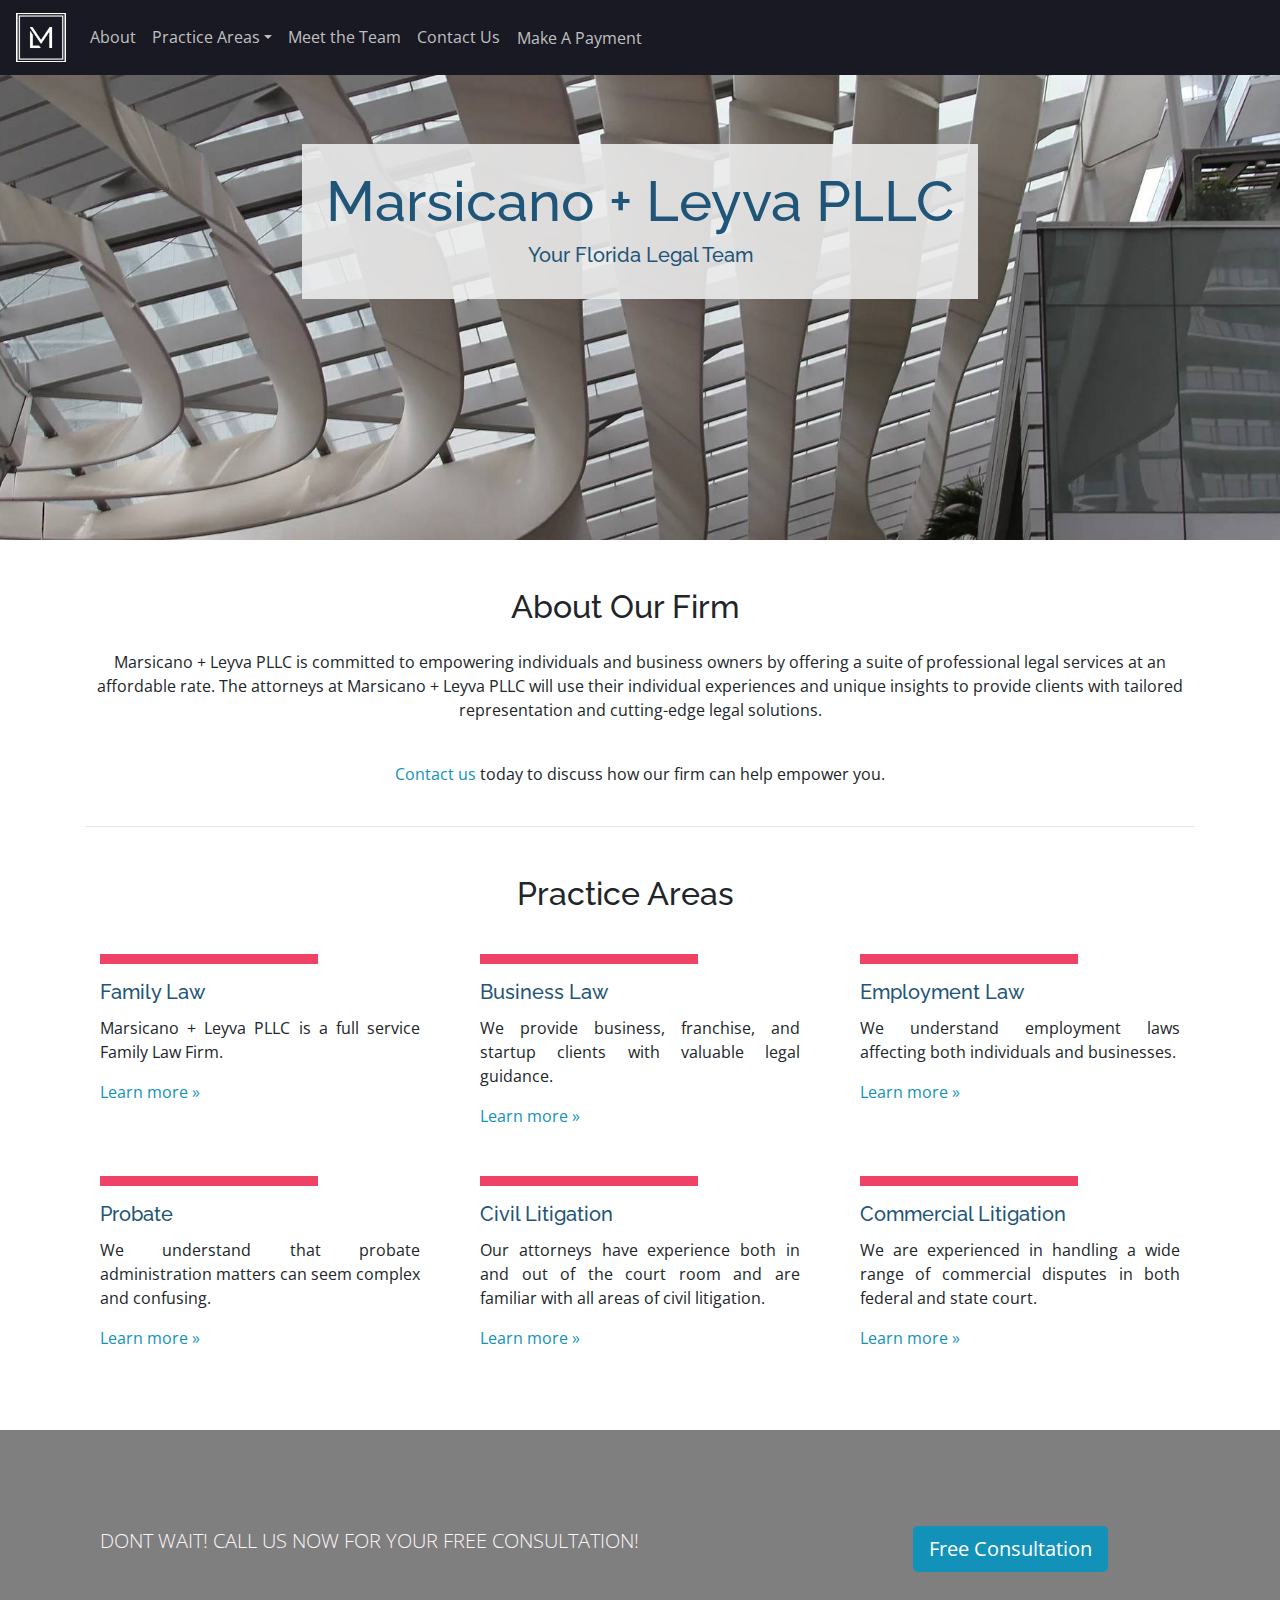
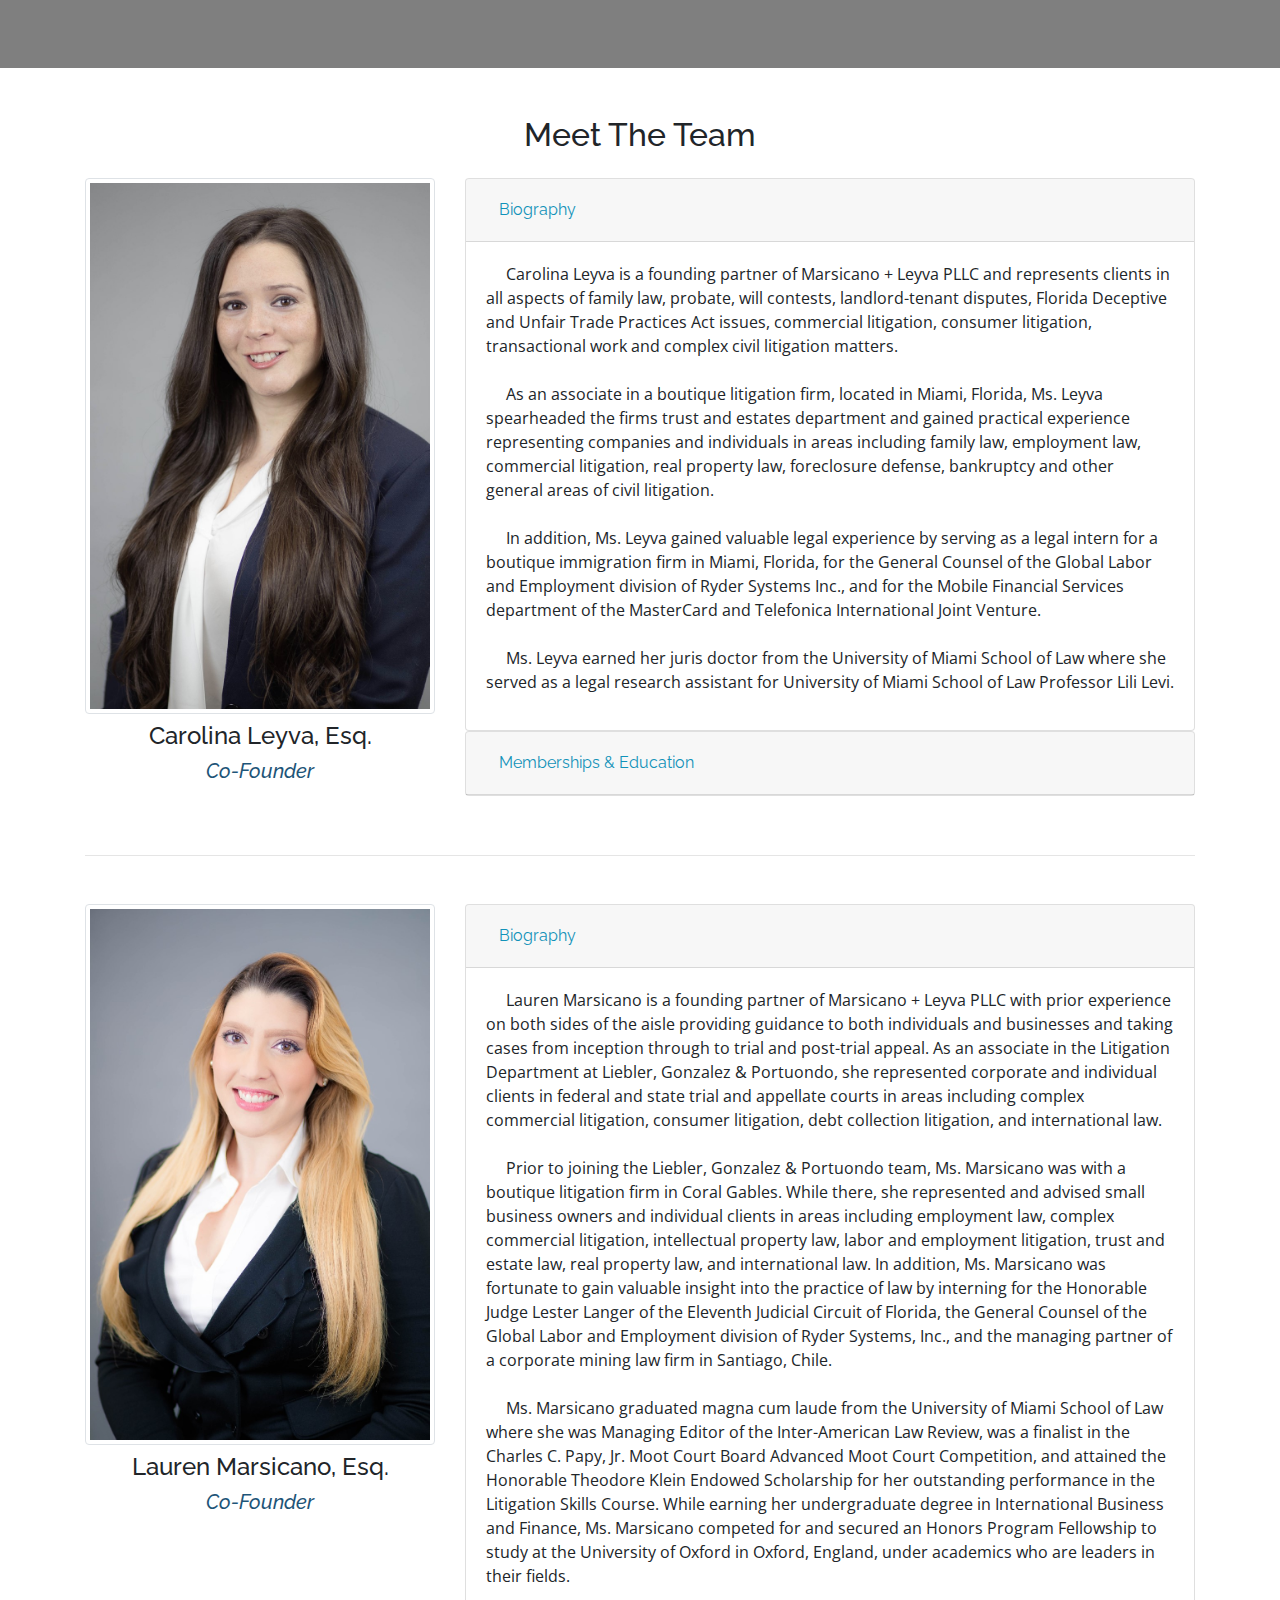
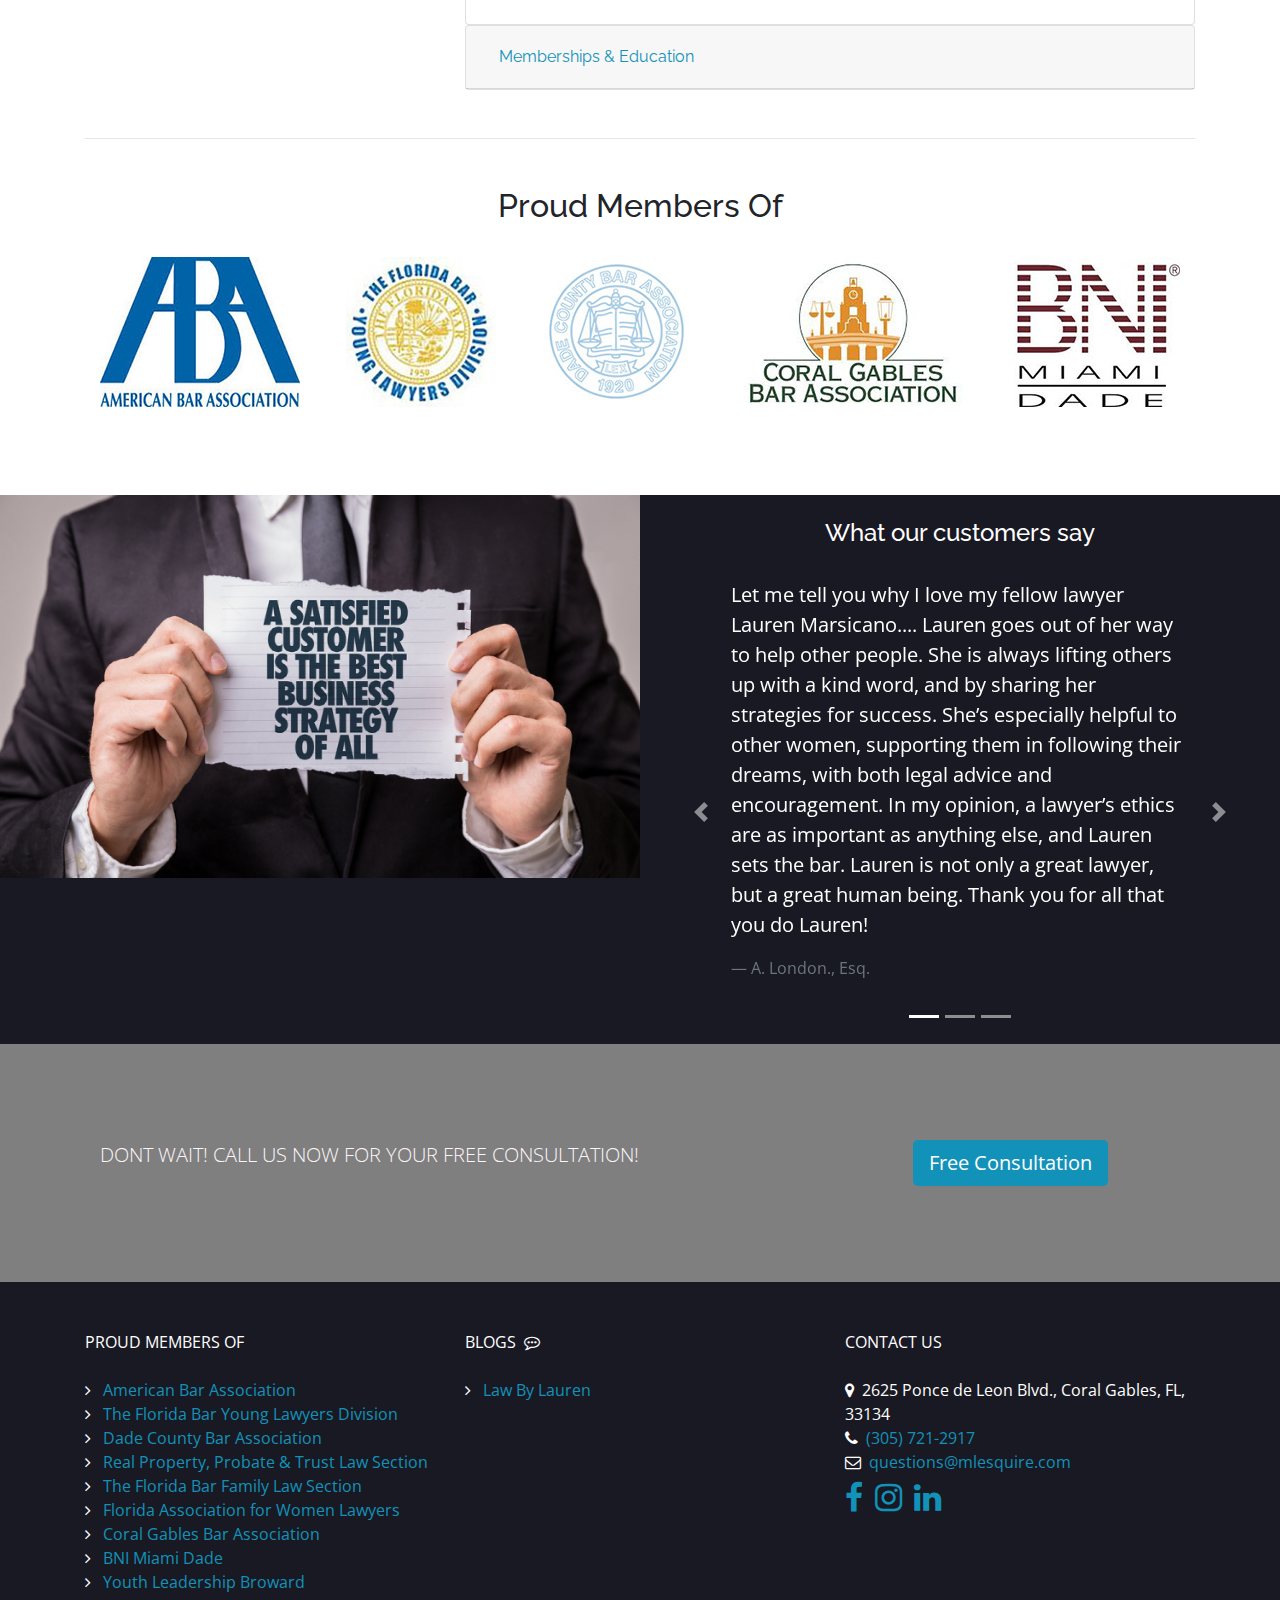
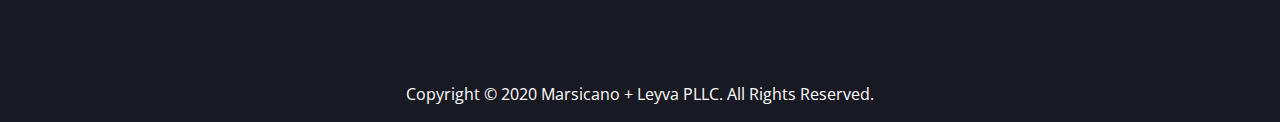
==== commit fc6db3e0: "updated testimonials" ====
--- a/index.html
+++ b/index.html
@@ -452,8 +452,8 @@
 						</div>
 						<div class="carousel-item mx-auto">
 						  <blockquote class="blockquote w-75 mx-auto">
-							<p>Carolina and Lauren helped me fight the evil organization known as Hydra. They were instrumental in saving me from my court martial. As you may know, I broke several domestic and foreign laws during WW2 before going in the ice. When I woke, I needed more help with reestablishing my citizenship. It isn't easy coming back from the dead, but these ladies helped me do it! Still kept my old credit score too! </p>
-							<footer class="blockquote-footer">Capt. America</footer>
+							<p>Recently, I found myself in need of a divorce attorney quite unexpectedly, although I was divorced  in 2003. I have been in court more times than I care to count. I have had five different lawyers prior to hiring Carolina Leyva. Carolina came highly recommended to me by a firm in Naples, and let me tell you, she did not disappoint. After several phone conversations, she was in possession of all disclosure documents and documents going back to 2003. My first and only meeting with her was so successful. It was obvious to me she had done her homework and was fully prepared. She was meticulous, concerned, intelligent and fully engaged. She made an aggressive decision in my case and I attribute this move as the reason we were ultimately victorious.</p>
+							<footer class="blockquote-footer">M.J., -Family Law Client</footer>
 						  </blockquote>
 						</div>
 					  </div>
